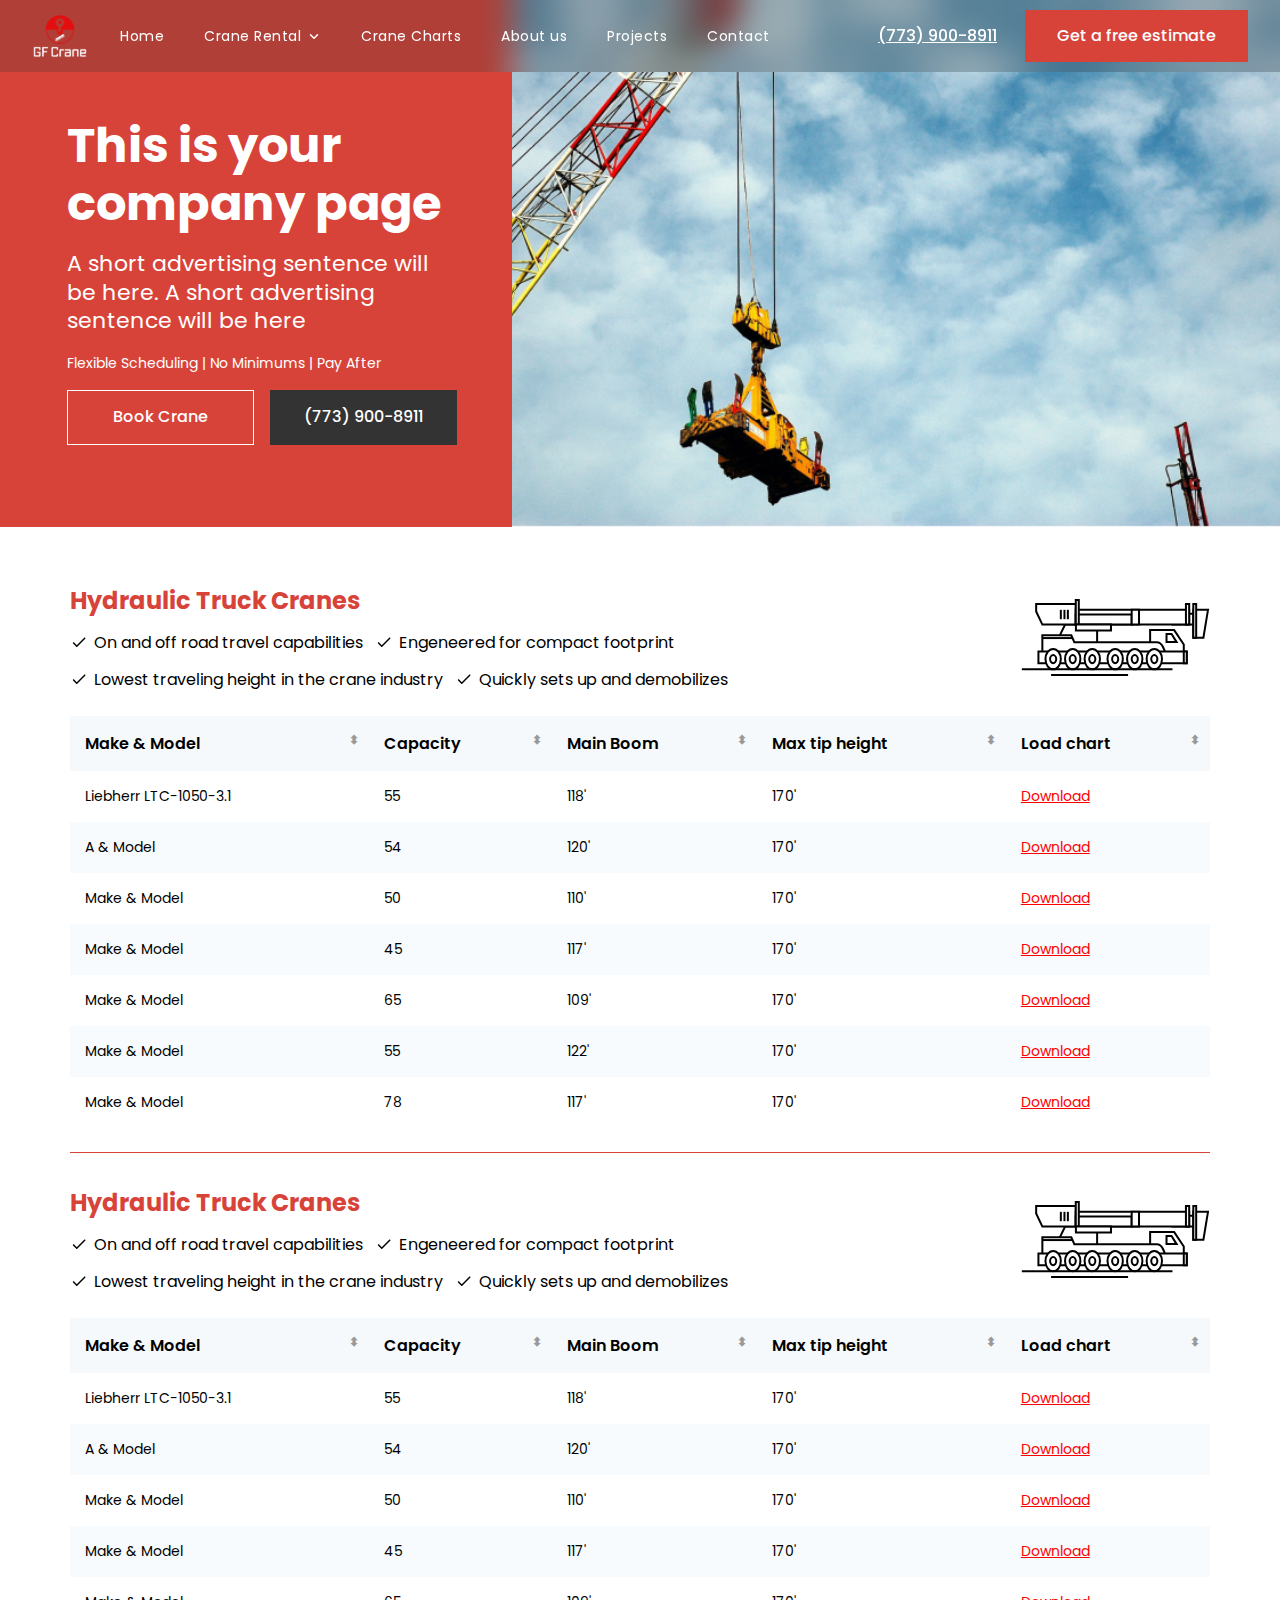
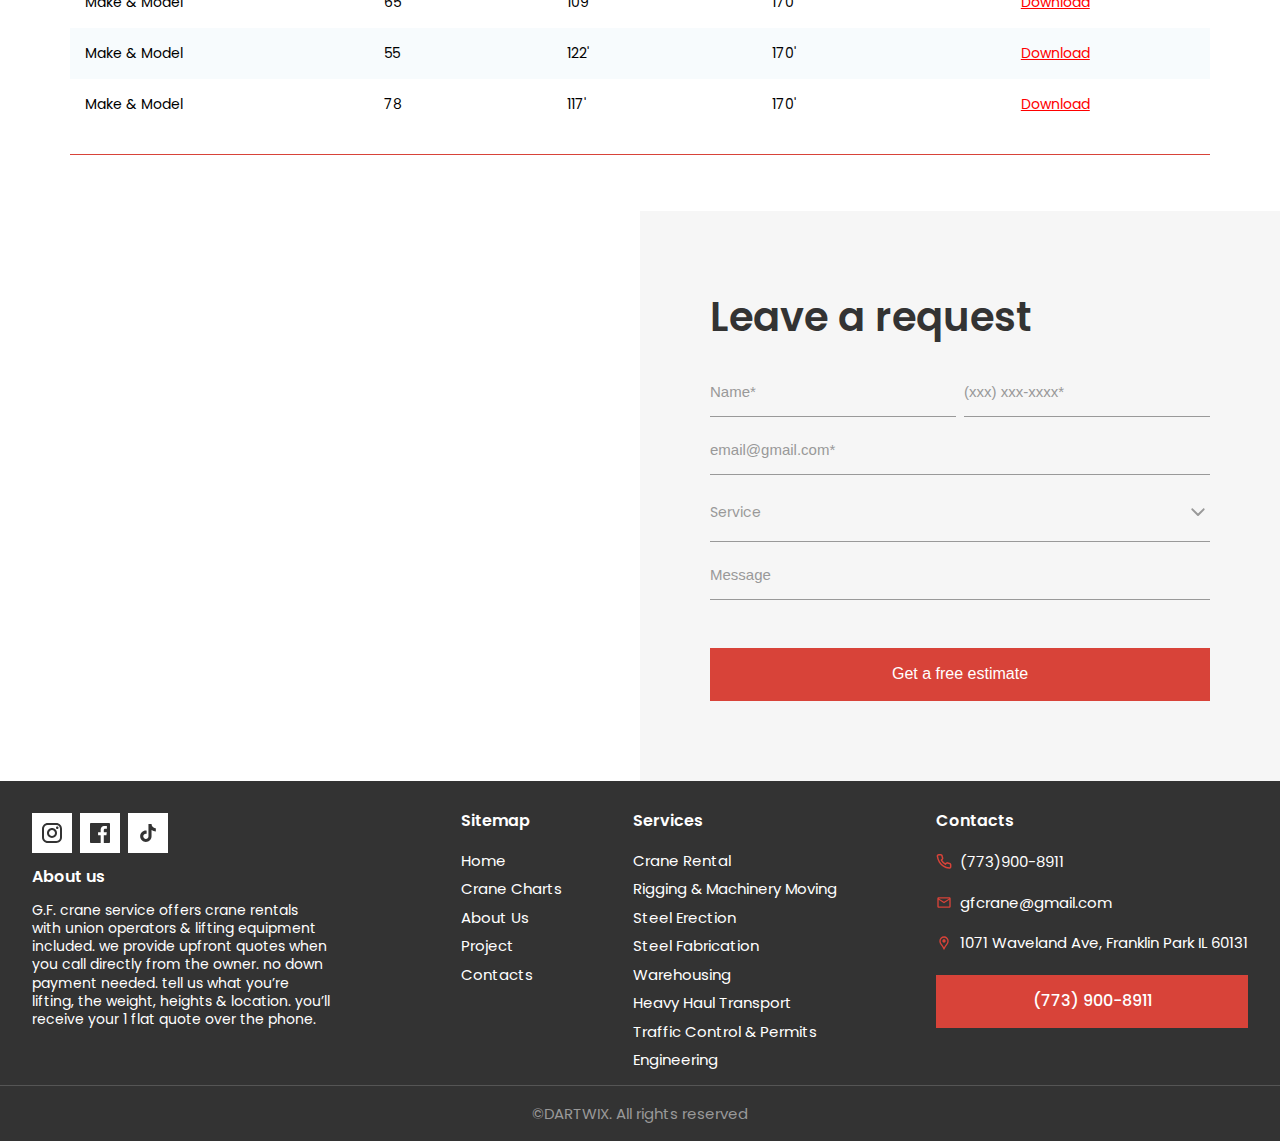
==== craneCharts.html @ 011e0c93 "quick commit" ====
<!DOCTYPE html>
<html lang="en">
  <head>
    <meta charset="UTF-8" />
    <meta name="viewport" content="width=device-width, initial-scale=1.0" />
    <title>Crane</title>
    <link rel="stylesheet" href="./css/main.css" />
  </head>
  <body>
    <header class="header">
      <div class="header-container">
        <div class="left">
          <a href="index.html" class="header-logo"><img src="./img/header-logo.svg" alt="" /></a>
          <nav class="header-nav">
            <ul class="nav-list">
              <li class="nav-item">
                <a href="index.html" class="nav-link">Home</a>
              </li>
              <li class="nav-item">
                <p class="nav-link">
                  Crane Rental
                  <svg xmlns="http://www.w3.org/2000/svg" width="14" height="15" viewBox="0 0 14 15" fill="none">
                    <path d="M3.5 5.75L7 9.25L10.5 5.75" stroke="#1F2937" stroke-width="1.5" stroke-linecap="round" stroke-linejoin="round" />
                  </svg>
                </p>
                <div class="sub-menu">
                  <a href="" class="sub-link">Crane Rental</a>
                  <a href="" class="sub-link">Rigging & Machinery Moving</a>
                  <a href="" class="sub-link">Steel Erection</a>
                  <a href="" class="sub-link">Steel Fabrication</a>
                  <a href="" class="sub-link">Warehousing</a>
                  <a href="" class="sub-link">Heavy Haul Transport</a>
                  <a href="" class="sub-link">Traffic Control & Permits</a>
                  <a href="" class="sub-link">Engineering</a>
                </div>
              </li>
              <li class="nav-item current">
                <a href="craneCharts.html" class="nav-link">Crane Charts</a>
              </li>
              <li class="nav-item">
                <a href="aboutUs.html" class="nav-link">About us</a>
              </li>
              <li class="nav-item">
                <a href="projects.html" class="nav-link">Projects</a>
              </li>
              <li class="nav-item">
                <a href="" class="nav-link">Contact</a>
              </li>
            </ul>
            <div class="mobile-bottom">
              <a href="tel:7739008911" class="btn grey">(773) 900-8911</a>
              <a href="#" class="btn">Get a free estimate </a>
            </div>
          </nav>
        </div>

        <div class="right">
          <a href="tel:7739008911" class="header-tel">(773) 900-8911</a>
          <a href="#" class="btn">Get a free estimate</a>
          <div class="burger-menu">
            <span></span>
          </div>
        </div>
      </div>
    </header>
    <section class="pageHero">
      <div class="left">
        <h1 class="hero-title">This is your <span>company page</span></h1>
        <p class="text_22">A short advertising sentence will be here. A short advertising sentence will be here</p>
        <p class="hero-advantages text_14">Flexible Scheduling | No Minimums | Pay After</p>
        <div class="buttons">
          <a href="" class="btn">Book Crane</a>
          <a href="tel:7739008911" class="btn grey">(773) 900-8911</a>
        </div>
      </div>
      <div class="right" style="background-image: url(./img/pageHero.jpg)"></div>
    </section>
    <section class="charts">
      <div class="container">
        <div class="charts-item">
          <div class="head">
            <div class="left">
              <p class="name">Hydraulic Truck Cranes</p>
              <div class="assets">
                <div class="asset-item"><img src="./img/done.svg" alt="" />On and off road travel capabilities</div>
                <div class="asset-item"><img src="./img/done.svg" alt="" />Engeneered for compact footprint</div>
                <div class="asset-item"><img src="./img/done.svg" alt="" />Lowest traveling height in the crane industry</div>
                <div class="asset-item"><img src="./img/done.svg" alt="" />Quickly sets up and demobilizes</div>
              </div>
            </div>
            <div class="icon">
              <img src="./img/crane.svg" alt="" />
            </div>
          </div>
          <div class="table-container">
            <table class="sortable-table">
              <thead>
                <tr>
                  <th class="sortable" onclick="sortTable(0)">Make & Model</th>
                  <th class="sortable" onclick="sortTable(1)">Capacity</th>
                  <th class="sortable" onclick="sortTable(2)">Main Boom</th>
                  <th class="sortable" onclick="sortTable(3)">Max tip height</th>
                  <th>Load chart</th>
                </tr>
              </thead>
              <tbody>
                <tr>
                  <td>Liebherr LTC-1050-3.1</td>
                  <td>55</td>
                  <td>118'</td>
                  <td>170'</td>
                  <td><span class="download-link">Download</span></td>
                </tr>
                <tr>
                  <td>A & Model</td>
                  <td>54</td>
                  <td>120'</td>
                  <td>170'</td>
                  <td><span class="download-link">Download</span></td>
                </tr>
                <tr>
                  <td>Make & Model</td>
                  <td>50</td>
                  <td>110'</td>
                  <td>170'</td>
                  <td><span class="download-link">Download</span></td>
                </tr>
                <tr>
                  <td>Make & Model</td>
                  <td>45</td>
                  <td>117'</td>
                  <td>170'</td>
                  <td><span class="download-link">Download</span></td>
                </tr>
                <tr>
                  <td>Make & Model</td>
                  <td>65</td>
                  <td>109'</td>
                  <td>170'</td>
                  <td><span class="download-link">Download</span></td>
                </tr>
                <tr>
                  <td>Make & Model</td>
                  <td>55</td>
                  <td>122'</td>
                  <td>170'</td>
                  <td><span class="download-link">Download</span></td>
                </tr>
                <tr>
                  <td>Make & Model</td>
                  <td>78</td>
                  <td>117'</td>
                  <td>170'</td>
                  <td><span class="download-link">Download</span></td>
                </tr>
              </tbody>
            </table>
          </div>
        </div>
        <div class="charts-item">
          <div class="head">
            <div class="left">
              <p class="name">Hydraulic Truck Cranes</p>
              <div class="assets">
                <div class="asset-item"><img src="./img/done.svg" alt="" />On and off road travel capabilities</div>
                <div class="asset-item"><img src="./img/done.svg" alt="" />Engeneered for compact footprint</div>
                <div class="asset-item"><img src="./img/done.svg" alt="" />Lowest traveling height in the crane industry</div>
                <div class="asset-item"><img src="./img/done.svg" alt="" />Quickly sets up and demobilizes</div>
              </div>
            </div>
            <div class="icon">
              <img src="./img/crane.svg" alt="" />
            </div>
          </div>
          <div class="table-container">
            <table class="sortable-table">
              <thead>
                <tr>
                  <th class="sortable" onclick="sortTable(0)">Make & Model</th>
                  <th class="sortable" onclick="sortTable(1)">Capacity</th>
                  <th class="sortable" onclick="sortTable(2)">Main Boom</th>
                  <th class="sortable" onclick="sortTable(3)">Max tip height</th>
                  <th>Load chart</th>
                </tr>
              </thead>
              <tbody>
                <tr>
                  <td>Liebherr LTC-1050-3.1</td>
                  <td>55</td>
                  <td>118'</td>
                  <td>170'</td>
                  <td><span class="download-link">Download</span></td>
                </tr>
                <tr>
                  <td>A & Model</td>
                  <td>54</td>
                  <td>120'</td>
                  <td>170'</td>
                  <td><span class="download-link">Download</span></td>
                </tr>
                <tr>
                  <td>Make & Model</td>
                  <td>50</td>
                  <td>110'</td>
                  <td>170'</td>
                  <td><span class="download-link">Download</span></td>
                </tr>
                <tr>
                  <td>Make & Model</td>
                  <td>45</td>
                  <td>117'</td>
                  <td>170'</td>
                  <td><span class="download-link">Download</span></td>
                </tr>
                <tr>
                  <td>Make & Model</td>
                  <td>65</td>
                  <td>109'</td>
                  <td>170'</td>
                  <td><span class="download-link">Download</span></td>
                </tr>
                <tr>
                  <td>Make & Model</td>
                  <td>55</td>
                  <td>122'</td>
                  <td>170'</td>
                  <td><span class="download-link">Download</span></td>
                </tr>
                <tr>
                  <td>Make & Model</td>
                  <td>78</td>
                  <td>117'</td>
                  <td>170'</td>
                  <td><span class="download-link">Download</span></td>
                </tr>
              </tbody>
            </table>
          </div>
        </div>
      </div>
    </section>
    <section class="contactUs">
      <div class="left">
        <iframe
          src="https://www.google.com/maps/embed?pb=!1m14!1m8!1m3!1d23680.92385342897!2d-88.3396725!3d42.1049975!3m2!1i1024!2i768!4f13.1!3m3!1m2!1s0x880e2c3cd0f4cbed%3A0xafe0a6ad09c0c000!2sChicago%2C%20IL%2C%20USA!5e0!3m2!1sen!2sua!4v1729509609324!5m2!1sen!2sua"
          width="100%"
          height="100%"
          style="border: 0"
          allowfullscreen=""
          loading="lazy"
          referrerpolicy="no-referrer-when-downgrade"
        ></iframe>
      </div>
      <div class="right">
        <h2 class="section-title">Leave a request</h2>
        <form action="" class="contactForm" id="main-form">
          <div class="row">
            <div class="input-wrapper">
              <input type="text" placeholder="Name*" name="name" id="name" required />
            </div>
            <div class="input-wrapper">
              <input type="tel" name="phone" id="tel" class="phoneInput" required placeholder="(xxx) xxx-xxxx*" />
            </div>
          </div>
          <div class="input-wrapper">
            <input id="email" class="input" autocomplete="off" type="text" placeholder="email@gmail.com*" />
          </div>
          <div class="input-wrapper">
            <div class="custom-select">
              <input type="hidden" id="customSelect" name="customSelect" />
              <div class="select-wrapper">
                <div class="select-selected">Service</div>
                <svg xmlns="http://www.w3.org/2000/svg" width="24" height="24" viewBox="0 0 24 24" fill="none">
                  <path
                    fill-rule="evenodd"
                    clip-rule="evenodd"
                    d="M12.7071 15.7071C12.5196 15.8946 12.2653 15.9999 12.0001 15.9999C11.7349 15.9999 11.4806 15.8946 11.2931 15.7071L5.6361 10.0501C5.54059 9.95785 5.46441 9.84751 5.412 9.7255C5.35959 9.6035 5.332 9.47228 5.33085 9.3395C5.32969 9.20672 5.355 9.07504 5.40528 8.95215C5.45556 8.82925 5.52981 8.7176 5.6237 8.6237C5.7176 8.52981 5.82925 8.45556 5.95214 8.40528C6.07504 8.355 6.20672 8.32969 6.3395 8.33085C6.47228 8.332 6.6035 8.35959 6.7255 8.412C6.84751 8.46441 6.95785 8.54059 7.0501 8.6361L12.0001 13.5861L16.9501 8.6361C17.1387 8.45394 17.3913 8.35315 17.6535 8.35542C17.9157 8.3577 18.1665 8.46287 18.3519 8.64828C18.5373 8.83369 18.6425 9.0845 18.6448 9.3467C18.6471 9.60889 18.5463 9.8615 18.3641 10.0501L12.7071 15.7071Z"
                    fill="#999999"
                  />
                </svg>
              </div>

              <div class="select-items select-hide">
                <div class="select-item" data-value="1">Option 1</div>
                <div class="select-item" data-value="2">Option 2</div>
                <div class="select-item" data-value="3">Option 3</div>
              </div>
            </div>
          </div>
          <div class="input-wrapper">
            <input type="text" placeholder="Message" />
          </div>
          <button class="btn" type="submit">Get a free estimate</button>
        </form>
      </div>
    </section>
    <footer class="footer">
      <div class="wrapper">
        <div class="container">
          <div class="col">
            <div class="soc-list">
              <a href=""><img src="./img/instagram.svg" alt="" /></a>
              <a href=""><img src="./img/facebook.svg" alt="" /></a>
              <a href=""><img src="./img/tiktok.svg" alt="" /></a>
            </div>
            <div class="about">
              <div class="title">About us</div>
              <p class="text_14">
                G.F. crane service offers crane rentals with union operators & lifting equipment included. we provide upfront quotes when you call
                directly from the owner. no down payment needed. tell us what you’re lifting, the weight, heights & location. you’ll receive your 1
                flat quote over the phone.
              </p>
            </div>
          </div>
          <div class="col">
            <div class="row">
              <p class="title">Sitemap</p>
              <div class="list">
                <a href="index.html" class="link">Home</a>
                <a href="craneCharts.html" class="link">Crane Charts</a>
                <a href="aboutCrane.html" class="link">About Us</a>
                <a href="projects.html" class="link">Project</a>
                <a href="contact.html" class="link">Contacts</a>
              </div>
            </div>
            <div class="row">
              <p class="title">Services</p>
              <div class="list">
                <a href="" class="link">Crane Rental</a>
                <a href="" class="link">Rigging & Machinery Moving</a>
                <a href="" class="link">Steel Erection</a>
                <a href="" class="link">Steel Fabrication</a>
                <a href="" class="link">Warehousing</a>
                <a href="" class="link">Heavy Haul Transport</a>
                <a href="" class="link">Traffic Control & Permits</a>
                <a href="" class="link">Engineering</a>
              </div>
            </div>
          </div>
          <div class="col">
            <p class="title">Contacts</p>
            <div class="contact-list">
              <a href="tel:7739008911" class="contact-link"><img src="./img/footer_phone.svg" alt="" /> (773)900-8911</a>
              <a href="mailto:gfcrane@gmail.com" class="contact-link"><img src="./img/footer_mail.svg" alt="" /> gfcrane@gmail.com</a>
              <a href="#" class="contact-link"><img src="./img/footer_location.svg" alt="" /> 1071 Waveland Ave, Franklin Park IL 60131</a>
            </div>
            <a href="tel:7739008911" class="btn">(773) 900-8911</a>
          </div>
        </div>
      </div>
      <p class="copyRight">©DARTWIX. All rights reserved</p>
    </footer>
    <script src="./js/jquery.min.js"></script>
    <script src="./js/slick.min.js"></script>
    <script src="./js/just-validate.production.min.js"></script>
    <script src="./js/main.js"></script>
  </body>
</html>
---- css/main.css ----
@charset "UTF-8";@import url("https://fonts.googleapis.com/css2?family=Poppins:ital,wght@0,100;0,200;0,300;0,400;0,500;0,600;0,700;0,800;0,900;1,100;1,200;1,300;1,400;1,500;1,600;1,700;1,800;1,900&display=swap");*,:after,:before{-webkit-box-sizing:border-box;box-sizing:border-box}html{scroll-behavior:smooth}html.lock{overflow:hidden}body{margin:0;font-family:"Poppins",sans-serif;overflow-x:hidden}body.lock{overflow:hidden}ol,ul{list-style:none;margin:0;padding:0}p{padding:0;margin:0;cursor:default}a{text-decoration:none;cursor:pointer}h1,h2,h3{margin:0;font-family:inherit}img{display:block}.container{max-width:1452px;width:100%;padding:0px 70px;margin:0 auto}@media screen and (max-width:1024px){.container{padding:0px 32px}}@media screen and (max-width:768px){.container{padding:0px 16px}}.btn{display:-webkit-box;display:-ms-flexbox;display:flex;-webkit-box-align:center;-ms-flex-align:center;align-items:center;-webkit-box-pack:center;-ms-flex-pack:center;justify-content:center;gap:8px;padding:16px 12px;background-color:var(--accent-color);color:#fff;font-size:16px;font-style:normal;font-weight:500;line-height:130%;-webkit-transition:all 0.1s linear;transition:all 0.1s linear;cursor:pointer}.btn:hover{background-color:#a42d24}.btn:active{background-color:rgba(164,45,36,0.3529411765)}.btn.grey{background-color:var(--background)}.btn.grey:hover{opacity:0.8}.btn.transparent{background-color:transparent;color:var(--accent-color);border:1px solid var(--accent-color)}.btn.transparent:hover{background-color:var(--accent-color);color:#fff}.btn.transparent:hover path{fill:#fff}.btn.transparent:active{background-color:transparent;color:var(--accent-color)}.slider-navigation{display:-webkit-box;display:-ms-flexbox;display:flex;gap:32px;-webkit-box-pack:center;-ms-flex-pack:center;justify-content:center;-webkit-box-align:center;-ms-flex-align:center;align-items:center;margin-top:24px}@media screen and (max-width:768px){.slider-navigation{-webkit-box-pack:justify;-ms-flex-pack:justify;justify-content:space-between}}.slider-navigation .next,.slider-navigation .prev{width:48px;height:40px;background-color:var(--accent-color);display:-webkit-box;display:-ms-flexbox;display:flex;-webkit-box-align:center;-ms-flex-align:center;align-items:center;-webkit-box-pack:center;-ms-flex-pack:center;justify-content:center;cursor:pointer}.custom-select{position:relative;width:100%}.custom-select .select-wrapper{display:-webkit-box;display:-ms-flexbox;display:flex;-webkit-box-align:center;-ms-flex-align:center;align-items:center;-webkit-box-pack:justify;-ms-flex-pack:justify;justify-content:space-between;border-bottom:1px solid #999;padding:17px 0;width:100%}.custom-select .select-wrapper svg{cursor:pointer}.custom-select .select-wrapper.active svg{-webkit-transform:rotate(180deg);transform:rotate(180deg)}.custom-select .select-selected{background-color:transparent;cursor:pointer;font-size:14px;color:#999;line-height:100%}.custom-select .select-items{position:absolute;width:100%;border:1px solid #ece9e9;background:#f6f6f6;z-index:1}.custom-select .select-item{padding:12px 16px;cursor:pointer;font-size:14px;-webkit-transition:all 0.1s linear;transition:all 0.1s linear}.custom-select .select-item:not(:last-child){border-bottom:1px solid #eae7e7}.custom-select .select-item:hover{background-color:#ffffff;color:var(--accent-color)}.custom-select .select-hide{display:none}.custom-select .select-selected.active+.select-items{display:block}:root{--accent-color:#d84339;--background:#333}.slider{position:relative}.slick-list{overflow:hidden}.slick-track{display:-webkit-box;display:-ms-flexbox;display:flex}.slick-dots{display:-webkit-box;display:-ms-flexbox;display:flex;gap:8px;-webkit-box-pack:center;-ms-flex-pack:center;justify-content:center}.slick-dots li.slick-active button{background-color:var(--accent-color)}.hero-title{color:#fff;font-size:48px;font-style:normal;font-weight:700;line-height:120%}@media screen and (max-width:1024px){.hero-title{font-size:24px}}.text_14{color:#fff;font-size:14px;font-style:normal;font-weight:400;line-height:130%}.text_16{color:#000;font-family:Poppins;font-size:16px;font-style:normal;font-weight:400;line-height:normal}@media screen and (max-width:1024px){.text_16{font-size:15px}}.text_20{color:#000;font-family:Poppins;font-size:20px;font-style:normal;font-weight:400;line-height:120%}@media screen and (max-width:1024px){.text_20{font-size:16px}}.text_22{color:#fff;font-family:Poppins;font-size:22px;font-style:normal;font-weight:400;line-height:130%}@media screen and (max-width:1024px){.text_22{font-size:16px}}.text_24{color:#fff;text-align:center;font-size:24px}@media screen and (max-width:1024px){.text_24{font-size:20px}}@media screen and (max-width:768px){.text_24{font-size:15px}}.section-title{color:#333;font-size:40px;font-style:normal;font-weight:600;line-height:130%}@media screen and (max-width:1024px){.section-title{font-size:32px}}@media screen and (max-width:768px){.section-title{font-size:24px}}.title_24{color:var(--www-gfcrane-com-nero,#fff);font-family:Poppins;font-size:24px;font-style:normal;font-weight:500;line-height:normal}@media screen and (max-width:1024px){.title_24{font-size:20px}}.title_32{font-size:32px;font-style:normal;font-weight:600;line-height:130%}@media screen and (max-width:1024px){.title_32{font-size:20px}}.header{position:fixed;top:0;width:100%;background:rgba(51,51,51,0.25);-webkit-backdrop-filter:blur(16px);backdrop-filter:blur(16px);z-index:1000;-webkit-transition:all 0.5s ease;transition:all 0.5s ease}.header.scroll{background-color:var(--background);-webkit-backdrop-filter:none;backdrop-filter:none}.header .header-container{display:-webkit-box;display:-ms-flexbox;display:flex;-webkit-box-align:center;-ms-flex-align:center;align-items:center;-webkit-box-pack:justify;-ms-flex-pack:justify;justify-content:space-between;padding:0 32px;height:72px}@media screen and (max-width:1024px){.header .header-container{padding:0 24px}}@media screen and (max-width:768px){.header .header-container{padding:0 16px;height:60px}}.header .left{display:-webkit-box;display:-ms-flexbox;display:flex;-webkit-box-align:center;-ms-flex-align:center;align-items:center;gap:32px;height:100%}@media screen and (max-width:768px){.header .header-logo{width:68px}.header .header-logo img{width:100%}}.header .header-nav{height:100%}@media screen and (max-width:1024px){.header .header-nav{position:fixed;top:72px;left:0;width:100%;background-color:#fff;height:calc(100vh - 60px);padding:40px 24px;-webkit-transition:all 0.2s linear;transition:all 0.2s linear;display:none;z-index:100}}@media screen and (max-width:1024px) and (max-width:768px){.header .header-nav{height:calc(100vh - 60px);top:60px}}@media screen and (max-width:1024px){.header .header-nav.active{display:block}}.header .header-nav .mobile-bottom{display:none}@media screen and (max-width:1024px){.header .header-nav .mobile-bottom{display:-webkit-box;display:-ms-flexbox;display:flex;-webkit-box-orient:vertical;-webkit-box-direction:normal;-ms-flex-direction:column;flex-direction:column;margin-top:50px;gap:16px}}.header .nav-list{display:-webkit-box;display:-ms-flexbox;display:flex;-webkit-box-align:center;-ms-flex-align:center;align-items:center;gap:40px;height:100%}@media screen and (max-width:1024px){.header .nav-list{-webkit-box-orient:vertical;-webkit-box-direction:normal;-ms-flex-direction:column;flex-direction:column;height:auto;-webkit-box-align:start;-ms-flex-align:start;align-items:flex-start;gap:0}}.header .nav-item{height:100%;position:relative}.header .nav-item path{stroke:#fff}@media screen and (max-width:1024px){.header .nav-item path{stroke:#333}}.header .nav-item:hover .nav-link{color:#b9b9b9}@media screen and (min-width:1023px){.header .nav-item:hover .sub-menu{display:block}.header .nav-item:hover svg{-webkit-transform:rotate(-180deg);transform:rotate(-180deg)}.header .nav-item:hover svg path{stroke:#b9b9b9}}@media screen and (max-width:1024px){.header .nav-item{padding:24px 0;width:100%;color:#111827;font-size:20px;font-style:normal;font-weight:500;line-height:130%}.header .nav-item:first-child{padding-top:0}.header .nav-item:last-child{padding-bottom:0}.header .nav-item:not(:last-child){border-bottom:1px solid #e5e7eb}}.header .nav-item svg.rotate{-webkit-transform:rotate(180deg);transform:rotate(180deg)}.header .nav-link{display:-webkit-box;display:-ms-flexbox;display:flex;-webkit-box-align:center;-ms-flex-align:center;align-items:center;gap:6px;height:100%;color:#ffffff;font-size:14px;line-height:130%;font-weight:400;letter-spacing:0.5px;cursor:pointer;-webkit-transition:all 0.1s linear;transition:all 0.1s linear}@media screen and (max-width:1024px){.header .nav-link{font-size:20px;color:#333}}.header .sub-menu{position:absolute;top:100%;left:0;background-color:var(--background);display:none}@media screen and (max-width:1024px){.header .sub-menu{position:static;background-color:#fff;padding:0;margin-top:8px}}.header .sub-link{white-space:nowrap;color:#fff;display:block;font-size:16px;padding:12px 16px;-webkit-transition:all 0.1s linear;transition:all 0.1s linear}.header .sub-link:hover{background-color:#fff;color:var(--accent-color)}@media screen and (max-width:1024px){.header .sub-link{color:#111827;font-size:16px;line-height:130%;font-weight:400;padding:8px 0}}.header .right{display:-webkit-box;display:-ms-flexbox;display:flex;-webkit-box-align:center;-ms-flex-align:center;align-items:center;gap:28px}.header .right .btn{position:relative;z-index:101;padding:16px 32px}@media screen and (max-width:768px){.header .right .btn{padding:12px 16px}}.header .right .header-tel{color:#fff;text-decoration:underline;font-size:16px;font-style:normal;font-weight:500;line-height:130%;text-decoration-line:underline}@media screen and (max-width:768px){.header .right .header-tel{display:none}}.header .burger-menu{padding:16px 0;cursor:pointer;display:none}@media screen and (max-width:1024px){.header .burger-menu{display:block}}@media screen and (max-width:400px){.header .burger-menu{padding:0 8px}}.header .burger-menu span{width:20px;height:2px;background-color:#fff;border-radius:1px;position:relative;display:block;-webkit-transition:all 0.1s linear;transition:all 0.1s linear}.header .burger-menu span:after,.header .burger-menu span:before{content:"";width:20px;height:2px;border-radius:1px;position:absolute;background-color:#fff}.header .burger-menu span:before{left:0;top:-6px;-webkit-transition:all 0.1s linear;transition:all 0.1s linear}.header .burger-menu span:after{left:0;bottom:-6px;-webkit-transition:all 0.1s linear;transition:all 0.1s linear}.header .burger-menu.active span{-webkit-transform:rotate(45deg);transform:rotate(45deg)}.header .burger-menu.active span:before{opacity:0}.header .burger-menu.active span:after{bottom:0;-webkit-transform:rotate(-90deg);transform:rotate(-90deg)}.hero{position:relative;height:600px}@media screen and (max-width:1024px){.hero{height:290px}}.hero .back-video{height:100%;width:100%}.hero .back-video video{width:100%;height:100%;-o-object-fit:cover;object-fit:cover;-o-object-position:center;object-position:center}.hero .container{position:absolute;top:0;height:100%;left:50%;-webkit-transform:translateX(-50%);transform:translateX(-50%);padding-top:185px}@media screen and (max-width:1024px){.hero .container{padding-top:40px}}@media screen and (max-width:768px){.hero .container{padding-top:0;display:-webkit-box;display:-ms-flexbox;display:flex;-webkit-box-align:end;-ms-flex-align:end;align-items:flex-end;padding-bottom:16px}}.hero .card{max-width:516px}@media screen and (max-width:1024px){.hero .card{max-width:310px}}@media screen and (max-width:768px){.hero .card{max-width:100%;width:100%}}.hero .hero-title{margin-bottom:18px}@media screen and (max-width:1024px){.hero .hero-title{margin-bottom:12px}}.hero .hero-subtitle{color:#fff;font-size:24px;font-style:normal;font-weight:500;line-height:130%;margin-bottom:40px}@media screen and (max-width:1024px){.hero .hero-subtitle{margin-bottom:12px;font-size:16px}}.hero .benefits{color:#fff;font-size:16px;font-style:normal;font-weight:300;line-height:120%;margin-bottom:24px}@media screen and (max-width:1024px){.hero .benefits{margin-bottom:16px;font-size:14px}}.hero .buttons{display:-webkit-box;display:-ms-flexbox;display:flex;gap:16px}.hero .buttons .btn{width:50%}@media screen and (max-width:1024px){.hero .buttons .btn{font-size:15px;padding:12px}}@media screen and (max-width:768px){.hero .buttons .btn{width:100%}.hero .buttons .btn:not(.grey){display:none}}.advantages{padding:56px 0}@media screen and (max-width:1024px){.advantages{padding:24px 0}}@media screen and (max-width:1024px){.advantages{padding:48px 0}}.advantages .advantages-list{display:-webkit-box;display:-ms-flexbox;display:flex;-webkit-box-pack:justify;-ms-flex-pack:justify;justify-content:space-between}@media screen and (max-width:1024px){.advantages .advantages-list{-ms-flex-wrap:wrap;flex-wrap:wrap;gap:24px 0}}.advantages .advantages-item{width:25%;display:-webkit-box;display:-ms-flexbox;display:flex;-webkit-box-align:center;-ms-flex-align:center;align-items:center;gap:8px}@media screen and (max-width:1024px){.advantages .advantages-item{width:50%;border:none!important}}@media screen and (max-width:768px){.advantages .advantages-item{width:100%}.advantages .advantages-item:not(:last-child){border-bottom:1px solid #d9d9d9!important;padding:0 0 24px 0!important}}.advantages .advantages-item:not(:first-child),.advantages .advantages-item:not(:last-child){padding:0 32px}.advantages .advantages-item:first-child{padding-right:32px}.advantages .advantages-item:last-child{padding-left:32px}@media screen and (max-width:768px){.advantages .advantages-item:last-child{padding:0}}.advantages .advantages-item:not(:last-child){border-right:1px solid #d9d9d9}.services{background:#f9f9f9;padding:72px 0}@media screen and (max-width:1024px){.services{padding:56px 0}}@media screen and (max-width:768px){.services{padding:48px 0}}.services .section-title{margin-bottom:48px}@media screen and (max-width:1024px){.services .section-title{margin-bottom:24px}}.services .services-list{display:-webkit-box;display:-ms-flexbox;display:flex;-ms-flex-wrap:wrap;flex-wrap:wrap;gap:24px}.services .services-item{width:calc(60% - 12px);height:342px;position:relative}@media screen and (max-width:1024px){.services .services-item{width:calc(50% - 12px)!important;height:256px}}.services .services-item img{width:100%;height:100%;-o-object-fit:cover;object-fit:cover}.services .services-item:hover .card{background-color:rgba(216,67,57,0.6980392157)}.services .card{position:absolute;left:0;top:0;width:100%;height:100%;z-index:1;background-color:rgba(54,54,54,0.768627451);display:-webkit-box;display:-ms-flexbox;display:flex;-webkit-box-orient:vertical;-webkit-box-direction:normal;-ms-flex-direction:column;flex-direction:column;-webkit-box-pack:end;-ms-flex-pack:end;justify-content:flex-end;gap:8px;padding:24px;-webkit-transition:background 0.2s ease;transition:background 0.2s ease}@media screen and (max-width:1024px){.services .card{padding:16px}}.services .title_32{color:#fff;cursor:pointer}.services .text_16{color:#fff;cursor:pointer}@media screen and (max-width:1024px){.services .text_16{font-size:15px}}.services .quarter{width:calc(40% - 12px)}.services .slider-navigation{display:none}@media screen and (max-width:768px){.services .slider-navigation{display:-webkit-box;display:-ms-flexbox;display:flex}}.cranes-types{background-color:var(--background);padding:72px 0}@media screen and (max-width:1024px){.cranes-types{padding:56px 0}}@media screen and (max-width:768px){.cranes-types{padding:48px 0}}.cranes-types .slider-wrapper{position:relative;overflow:hidden;z-index:10;padding:0 70px}@media screen and (max-width:768px){.cranes-types .slider-wrapper{padding:0}}.cranes-types .head{display:-webkit-box;display:-ms-flexbox;display:flex;-webkit-box-align:end;-ms-flex-align:end;align-items:flex-end;-webkit-box-pack:justify;-ms-flex-pack:justify;justify-content:space-between;margin-bottom:40px}.cranes-types .section-title{color:#fff}.cranes-types .vievAll{display:-webkit-box;display:-ms-flexbox;display:flex;-webkit-box-align:center;-ms-flex-align:center;align-items:center;gap:8px;color:#fff;font-size:20px;font-weight:500}.cranes-types .vievAll:hover{text-decoration:underline}@media screen and (max-width:768px){.cranes-types .vievAll{font-size:16px}}.cranes-types .cranes-slider{margin:0 -16px}.cranes-types .slide{display:-webkit-box;display:-ms-flexbox;display:flex;-webkit-box-orient:vertical;-webkit-box-direction:normal;-ms-flex-direction:column;flex-direction:column;-webkit-box-pack:end;-ms-flex-pack:end;justify-content:flex-end;margin:0 16px;gap:16px}.cranes-types .slide:hover .crane__name{color:var(--accent-color)}.cranes-types .slide:hover img{-webkit-animation:move-crane 0.35s infinite linear;animation:move-crane 0.35s infinite linear}.cranes-types .slide:hover .dust{opacity:1;-webkit-animation:dust-move 0.8s ease-in-out infinite;animation:dust-move 0.8s ease-in-out infinite}.cranes-types .slide:hover .dust2{opacity:1;-webkit-animation:dust-move 1s ease-in-out infinite;animation:dust-move 1s ease-in-out infinite;-webkit-animation-delay:1s;animation-delay:1s}.cranes-types .icon{position:relative}.cranes-types .dust{position:absolute;z-index:-1;bottom:0px;left:32px;-webkit-backdrop-filter:blur(15px);backdrop-filter:blur(15px);width:40px;height:40px;background:radial-gradient(circle,rgba(190,190,190,0.5) -7%,rgba(216,215,215,0) 65%);opacity:0;-webkit-transition:opacity 0.5s ease-in-out;transition:opacity 0.5s ease-in-out;pointer-events:none}.cranes-types .dust:after,.cranes-types .dust:before{content:"";position:absolute;background:radial-gradient(circle,rgba(128,128,128,0.5) 0%,rgba(169,169,169,0) 70%);opacity:1;-webkit-transition:opacity 0.5s ease-in-out;transition:opacity 0.5s ease-in-out}.cranes-types .dust:before{width:20px;height:20px;bottom:5px;left:-10px}.cranes-types .dust:after{width:15px;height:15px;bottom:30px;left:10px}@media screen and (max-width:1024px){.cranes-types .dust{display:none}}.cranes-types .dust2{position:absolute;z-index:-1;bottom:0px;left:55px;-webkit-backdrop-filter:blur(15px);backdrop-filter:blur(15px);width:40px;height:40px;background:radial-gradient(circle,rgba(190,190,190,0.5) -7%,rgba(216,215,215,0) 65%);opacity:0;-webkit-transition:opacity 1s ease-in-out;transition:opacity 1s ease-in-out;pointer-events:none}.cranes-types .dust2:after,.cranes-types .dust2:before{content:"";position:absolute;background:radial-gradient(circle,rgba(128,128,128,0.5) 0%,rgba(169,169,169,0) 70%);opacity:1;-webkit-transition:opacity 0.2s ease-in-out;transition:opacity 0.2s ease-in-out}.cranes-types .dust2:before{width:20px;height:20px;bottom:10px;left:-10px}.cranes-types .dust2:after{width:15px;height:15px;bottom:25px;left:3px}@media screen and (max-width:1024px){.cranes-types .dust2{display:none}}@-webkit-keyframes dust-move{0%{-webkit-transform:translate(0) scale(1);transform:translate(0) scale(1);opacity:1}to{-webkit-transform:translate(-30px,-10px) scale(2);transform:translate(-30px,-10px) scale(2);opacity:0}}@keyframes dust-move{0%{-webkit-transform:translate(0) scale(1);transform:translate(0) scale(1);opacity:1}to{-webkit-transform:translate(-30px,-10px) scale(2);transform:translate(-30px,-10px) scale(2);opacity:0}}@-webkit-keyframes move-crane{0%{-webkit-transform:translate(0);transform:translate(0)}50%{-webkit-transform:translateY(2px) translateX(1px) rotate(0.2deg);transform:translateY(2px) translateX(1px) rotate(0.2deg)}to{-webkit-transform:translate(0) rotate(0);transform:translate(0) rotate(0)}}@keyframes move-crane{0%{-webkit-transform:translate(0);transform:translate(0)}50%{-webkit-transform:translateY(2px) translateX(1px) rotate(0.2deg);transform:translateY(2px) translateX(1px) rotate(0.2deg)}to{-webkit-transform:translate(0) rotate(0);transform:translate(0) rotate(0)}}.cranes-types .crane__icon{max-height:126px;max-width:245px;width:100%;margin:0 auto;cursor:pointer;-webkit-transition:-webkit-transform 0.2s linear;transition:-webkit-transform 0.2s linear;transition:transform 0.2s linear;transition:transform 0.2s linear,-webkit-transform 0.2s linear}.cranes-types .crane__name{color:#fff;text-align:center;font-size:20px;font-weight:500;cursor:pointer;-webkit-transition:color 0.1s linear;transition:color 0.1s linear}@media screen and (max-width:768px){.cranes-types .crane__name{font-size:15px}}.cranes-types .slider-navigation{position:absolute;-webkit-box-pack:justify;-ms-flex-pack:justify;justify-content:space-between;top:50%;left:0;width:100%;-webkit-transform:translateY(-50%);transform:translateY(-50%);z-index:-1;margin:0}@media screen and (max-width:768px){.cranes-types .slider-navigation{position:static;margin-top:16px;-webkit-transform:none;transform:none}}.knowUs{position:relative;padding:72px 0}@media screen and (max-width:1024px){.knowUs{padding:56px 0}}@media screen and (max-width:768px){.knowUs{padding-top:30px;padding-bottom:0}}.knowUs .city{position:absolute;height:auto;max-height:100%;max-width:70%;right:0;bottom:0;z-index:-1}@media screen and (max-width:768px){.knowUs .city{position:static;width:100%;max-width:100%}}.knowUs .card{max-width:45%}@media screen and (max-width:768px){.knowUs .card{max-width:100%}}.knowUs .section-title{margin-bottom:12px}.knowUs .text_16{margin-bottom:24px}.knowUs .btn{max-width:163px}@media screen and (max-width:768px){.knowUs .btn{max-width:100%}}.local{position:relative;background-position:center;background-size:cover;position:relative;padding:72px 0}@media screen and (max-width:1024px){.local{padding:56px 0}}@media screen and (max-width:768px){.local{padding-top:30px;padding-bottom:24px}}.local .map{position:absolute;max-width:900px;top:-95px;-webkit-transform:rotate(5deg);transform:rotate(5deg);right:50px;z-index:-1}.local .section-title{text-align:left;margin-bottom:0;margin-bottom:16px}.local .text_16{max-width:600px;color:#000;margin-bottom:40px}.local .section-subtitle{text-align:left;max-width:700px;font-weight:500;color:#717171}.local .local-card{overflow:auto}.local .local-card::-webkit-scrollbar{height:5px}.local .local-card::-webkit-scrollbar-track{background:#ffffff}.local .local-card::-webkit-scrollbar-thumb{background:var(--accent-color)}.local .local-card::-webkit-scrollbar-thumb:hover{background:var(--accent-color)}.local .local-card .local-list{display:-webkit-box;display:-ms-flexbox;display:flex;gap:16px;-ms-flex-wrap:wrap;flex-wrap:wrap;min-width:900px;padding-bottom:30px}@media screen and (max-width:768px){.local .local-card .local-list{min-width:1500px}}.local .local-card .local-list .local-item{display:-webkit-box;display:-ms-flexbox;display:flex;-webkit-box-orient:vertical;-webkit-box-direction:normal;-ms-flex-direction:column;flex-direction:column;width:calc((100% - 64px) / 5);padding-left:16px;position:relative;vertical-align:top}.local .local-card .local-list .local-item:before{content:"";width:2px;background-color:var(--accent-color);height:96px;left:0;position:absolute}@media screen and (max-width:768px){.local .local-card .local-list .local-item{width:calc((100% - 80px) / 10)}}.local .local-card .local-list .local-title-letter{margin-bottom:5px;color:var(--accent-color);font-size:24px}@media screen and (max-width:768px){.local .local-card .local-list .local-title-letter{font-size:20px}}.local .local-card .local-list .place{color:#373737;cursor:pointer}.local .local-card .local-list .place:hover{color:var(--accent-color)}.callToAction{background-position:center;background-size:cover;background-attachment:fixed;padding:90px 0}@media screen and (max-width:1024px){.callToAction{padding:56px 0;background-attachment:scroll}}@media screen and (max-width:768px){.callToAction{padding:32px 0}}.callToAction .card{max-width:780px;background:rgba(61,61,61,0.74);-webkit-backdrop-filter:blur(16px);backdrop-filter:blur(16px);margin:0 auto;padding:32px 56px}@media screen and (max-width:768px){.callToAction .card{padding:24px}}.callToAction .section-title{text-align:center;color:#fff;margin-bottom:8px}.callToAction .text_24{margin-bottom:24px}.callToAction .buttons{display:-webkit-box;display:-ms-flexbox;display:flex;gap:24px}@media screen and (max-width:768px){.callToAction .buttons{-webkit-box-orient:vertical;-webkit-box-direction:normal;-ms-flex-direction:column;flex-direction:column;gap:16px}}.callToAction .btn{width:50%}@media screen and (max-width:768px){.callToAction .btn{width:100%}}.callToAction .grey{border:1px solid #fff}.industries{padding:72px 0}@media screen and (max-width:1024px){.industries{padding:56px 0}}@media screen and (max-width:768px){.industries{padding:48px 0}}.industries .section-title{text-align:right;margin-bottom:32px}@media screen and (max-width:768px){.industries .section-title{margin-bottom:24px;text-align:left}}.industries .industries__list{display:-webkit-box;display:-ms-flexbox;display:flex;gap:16px}@media screen and (max-width:768px){.industries .industries__list{display:-webkit-box;display:-ms-flexbox;display:flex;margin:0 -8px}}.industries .industries__item{padding:16px;background:#eee;width:20%;display:-webkit-box;display:-ms-flexbox;display:flex;-webkit-box-orient:vertical;-webkit-box-direction:normal;-ms-flex-direction:column;flex-direction:column;gap:8px;-webkit-box-align:center;-ms-flex-align:center;align-items:center;-webkit-box-pack:justify;-ms-flex-pack:justify;justify-content:space-between}@media screen and (max-width:1024px){.industries .industries__item{padding:8px;-webkit-box-pack:start;-ms-flex-pack:start;justify-content:flex-start}}@media screen and (max-width:768px){.industries .industries__item{margin:0 8px}}.industries .icon{height:100px;width:100px}@media screen and (max-width:1024px){.industries .icon{width:48px;height:48px}}.industries .title{word-break:break-all;color:#333;font-size:24px;font-style:normal;font-weight:700;line-height:120%;text-align:center}@media screen and (max-width:1024px){.industries .title{font-size:14px}}.contactUs{display:-webkit-box;display:-ms-flexbox;display:flex}@media screen and (max-width:1024px){.contactUs{-webkit-box-orient:vertical;-webkit-box-direction:normal;-ms-flex-direction:column;flex-direction:column;gap:0}.contactUs .left,.contactUs .right{width:100%!important}}.contactUs .left{width:50%}@media screen and (max-width:1024px){.contactUs .left{height:339px}}.contactUs .right{width:50%;padding:80px 70px;background:var(--www-gfcrane-com-wild-sand,#f6f6f6)}@media screen and (max-width:1024px){.contactUs .right{padding:56px 32px}}@media screen and (max-width:768px){.contactUs .right{padding:48px 16px}}.contactUs .section-title{margin-bottom:24px}.contactUs .contactForm{width:100%;display:-webkit-box;display:-ms-flexbox;display:flex;-webkit-box-orient:vertical;-webkit-box-direction:normal;-ms-flex-direction:column;flex-direction:column;gap:8px}.contactUs .contactForm input{border:none;width:100%;border-radius:0;border-bottom:1px solid #999;background-color:transparent;padding:16px 0;font-size:15px;color:#000}.contactUs .contactForm input::-webkit-input-placeholder{font-size:15px;color:#999}.contactUs .contactForm input::-moz-placeholder{font-size:15px;color:#999}.contactUs .contactForm input:-ms-input-placeholder{font-size:15px;color:#999}.contactUs .contactForm input::-ms-input-placeholder{font-size:15px;color:#999}.contactUs .contactForm input::placeholder{font-size:15px;color:#999}.contactUs .contactForm input:focus{outline:none;border-bottom:1px solid #000000}.contactUs .contactForm input.just-validate-error-field{border-bottom:1px solid red}.contactUs .contactForm input.just-validate-success-field{border:1px solid rgb(0,255,0)}.contactUs .contactForm .just-validate-error-label{color:#ff5000!important;margin-top:4px;font-size:13px}.contactUs .row{display:-webkit-box;display:-ms-flexbox;display:flex;gap:8px}@media screen and (max-width:768px){.contactUs .row{-webkit-box-orient:vertical;-webkit-box-direction:normal;-ms-flex-direction:column;flex-direction:column}}.contactUs .row .input-wrapper{width:100%}.contactUs .row input{width:100%}.contactUs .btn{width:100%;border:0;margin-top:40px}.pageHero{display:-webkit-box;display:-ms-flexbox;display:flex}@media screen and (max-width:768px){.pageHero{-webkit-box-orient:vertical;-webkit-box-direction:reverse;-ms-flex-direction:column-reverse;flex-direction:column-reverse}}.pageHero.crane .left{padding:200px 55px 82px 67px}@media screen and (max-width:1024px){.pageHero.crane .left{padding:123px 43px 32px 43px}}@media screen and (max-width:768px){.pageHero.crane .left{padding:24px 16px}}.pageHero.crane .left .btn{color:var(--accent-color);border:0;background-color:#fff;width:100%}.pageHero .left{background-color:var(--accent-color);width:40%;padding:117px 55px 82px 67px;display:-webkit-box;display:-ms-flexbox;display:flex;-webkit-box-orient:vertical;-webkit-box-direction:normal;-ms-flex-direction:column;flex-direction:column;gap:18px}@media screen and (max-width:1024px){.pageHero .left{width:50%;padding:123px 43px 32px 43px}}@media screen and (max-width:768px){.pageHero .left{width:100%;padding:24px 16px;gap:8px}.pageHero .left .hero-advantages{margin-top:32px}}.pageHero .hero-title span{display:block}@media screen and (max-width:768px){.pageHero .hero-title span{display:inline-block}}.pageHero .buttons{display:-webkit-box;display:-ms-flexbox;display:flex;gap:16px}.pageHero .btn{width:50%}@media screen and (max-width:768px){.pageHero .btn{width:100%}}.pageHero .btn:first-child{border:1px solid #fff}.pageHero .right{width:60%;background-position:center;background-size:cover}@media screen and (max-width:1024px){.pageHero .right{width:50%}}@media screen and (max-width:768px){.pageHero .right{height:236px;width:100%}}.projects{padding:72px 0}@media screen and (max-width:1024px){.projects{padding:56px 0}}@media screen and (max-width:768px){.projects{padding:48px 0}}.projects .projects-list{display:-webkit-box;display:-ms-flexbox;display:flex;-ms-flex-wrap:wrap;flex-wrap:wrap;gap:32px}@media screen and (max-width:1024px){.projects .projects-list{gap:24px}}@media screen and (max-width:768px){.projects .projects-list{-webkit-box-orient:vertical;-webkit-box-direction:normal;-ms-flex-direction:column;flex-direction:column;gap:16px}}.projects .projects-item{width:calc(50% - 16px);cursor:pointer}@media screen and (max-width:1024px){.projects .projects-item{width:calc(50% - 12px)}}@media screen and (max-width:768px){.projects .projects-item{width:100%}}.projects .projects-item:hover .img-card{border:1px solid var(--accent-color)}.projects .projects-item:hover .img-card img{-webkit-transform:scale(1.05);transform:scale(1.05)}.projects .projects-item:hover .card{background-color:var(--accent-color)}.projects .img-card{height:339px;overflow:hidden}@media screen and (max-width:1024px){.projects .img-card{height:223px}}.projects .img-card img{height:100%;width:100%;-webkit-transition:-webkit-transform 0.2s linear;transition:-webkit-transform 0.2s linear;transition:transform 0.2s linear;transition:transform 0.2s linear,-webkit-transform 0.2s linear}.projects .card{background-color:var(--background);padding:16px 24px;margin-top:12px;-webkit-transition:background-color 0.1s linear;transition:background-color 0.1s linear}.projects .title_24{cursor:pointer}.projects .text_14{color:#fff;font-size:15px;font-style:normal;font-weight:400;line-height:normal;cursor:pointer}.projects .pagination{display:-webkit-box;display:-ms-flexbox;display:flex;-webkit-box-pack:center;-ms-flex-pack:center;justify-content:center;gap:2px;margin-top:48px}.projects .pagination a{width:39px;height:39px;display:-webkit-box;display:-ms-flexbox;display:flex;-webkit-box-align:center;-ms-flex-align:center;align-items:center;-webkit-box-pack:center;-ms-flex-pack:center;justify-content:center;font-size:15px;color:#000}.projects .pagination a:hover{background-color:#eee}.projects .pagination a.current{background-color:var(--accent-color);color:#fff}.text_block1{padding-top:72px}.text_block1 .img-card{background-position:center;background-size:cover;height:500px}@media screen and (max-width:768px){.text_block1 .img-card{height:400px}}.text_block1 .card{background:#f9f9f9;padding:32px;max-width:1156px;margin:0 auto;display:-webkit-box;display:-ms-flexbox;display:flex;-webkit-box-align:center;-ms-flex-align:center;align-items:center;-webkit-box-orient:vertical;-webkit-box-direction:normal;-ms-flex-direction:column;flex-direction:column;gap:16px;position:relative;margin-bottom:-250px}@media screen and (max-width:1024px){.text_block1 .card{padding:16px}}.text_block1 .card ul{list-style:disc;padding-left:24px}.text_block1 .card ul li{width:-webkit-fit-content;width:-moz-fit-content;width:fit-content;text-align:center;margin:0 auto}.text_block1 .section-title{text-align:center}.text_block1 .text_16{text-align:center}.text_block2.padding{padding-top:72px}@media screen and (max-width:768px){.text_block2.padding{padding-top:48px}}@media screen and (max-width:768px){.text_block2{position:relative;padding-bottom:150px}}.text_block2 .container{position:relative;padding-top:48px;padding-bottom:48px}@media screen and (max-width:768px){.text_block2 .container{position:static;padding-top:0px;padding-bottom:0px}}.text_block2 .card{background-color:var(--accent-color);display:-webkit-box;display:-ms-flexbox;display:flex;gap:16px;-webkit-box-orient:vertical;-webkit-box-direction:normal;-ms-flex-direction:column;flex-direction:column;padding:32px;max-width:573px}@media screen and (max-width:768px){.text_block2 .card{padding:16px}}.text_block2 .card ul{list-style:disc;padding-left:24px}@media screen and (max-width:768px){.text_block2 .card{max-width:100%}}.text_block2 .section-title{color:#fff}.text_block2 .text_16{color:#fff}.text_block2 .btn{width:100%;max-width:201px}.text_block2 .img-card{height:100%;position:absolute;top:0;right:70px;z-index:-1;width:65%;background-position:center;background-size:cover}@media screen and (max-width:1024px){.text_block2 .img-card{right:32px}}@media screen and (max-width:768px){.text_block2 .img-card{right:0px;width:100%;height:400px;top:auto;bottom:0}}.relared{padding-top:72px;padding-bottom:38px}@media screen and (max-width:768px){.relared{padding-top:48px}}.relared .section-title{color:#000}.relared .related-list{margin:0 -12px;margin-top:32px}.relared .related-item{margin:0 12px}.relared .related-item:hover .img-card{border:1px solid var(--accent-color)}.relared .related-item:hover .img-card img{-webkit-transform:scale(1.05);transform:scale(1.05)}.relared .related-item:hover .card{background-color:var(--accent-color)}.relared .img-card{height:340px;overflow:hidden}@media screen and (max-width:1024px){.relared .img-card{height:223px}}.relared .img-card img{height:100%;width:100%;-o-object-fit:cover;object-fit:cover;-webkit-transition:-webkit-transform 0.2s linear;transition:-webkit-transform 0.2s linear;transition:transform 0.2s linear;transition:transform 0.2s linear,-webkit-transform 0.2s linear}.relared .card{padding:16px 24px;background-color:var(--background);margin-top:12px;-webkit-transition:-webkit-transform 0.2s linear;transition:-webkit-transform 0.2s linear;transition:transform 0.2s linear;transition:transform 0.2s linear,-webkit-transform 0.2s linear}.relared .card .text_16{color:#fff;cursor:pointer}@media screen and (max-width:1024px){.relared .card{padding:8px 12px}}.relared .title_24{cursor:pointer}.relared .slider-navigation{-webkit-box-pack:center;-ms-flex-pack:center;justify-content:center}.text_block3{padding:72px 0}@media screen and (max-width:1024px){.text_block3{padding:56px 0}}@media screen and (max-width:768px){.text_block3{padding:48px 0}}.text_block3 .container{display:-webkit-box;display:-ms-flexbox;display:flex;gap:32px}@media screen and (max-width:1024px){.text_block3 .container{-webkit-box-orient:vertical;-webkit-box-direction:normal;-ms-flex-direction:column;flex-direction:column;gap:16px}}.text_block3 .left{width:40%;display:-webkit-box;display:-ms-flexbox;display:flex;-webkit-box-orient:vertical;-webkit-box-direction:normal;-ms-flex-direction:column;flex-direction:column;gap:24px}@media screen and (max-width:1024px){.text_block3 .left{width:100%;gap:16px}}.text_block3 .img-card{height:50%;background-position:center;background-size:cover}@media screen and (max-width:1024px){.text_block3 .img-card{height:220px}}@media screen and (max-width:768px){.text_block3 .img-card:first-child{display:none}}.text_block3 .card{width:60%;background-color:var(--background);padding:32px;display:-webkit-box;display:-ms-flexbox;display:flex;-webkit-box-orient:vertical;-webkit-box-direction:normal;-ms-flex-direction:column;flex-direction:column;gap:16px}.text_block3 .card ul{list-style:disc;padding-left:24px}@media screen and (max-width:1024px){.text_block3 .card{width:100%;padding:16px}}.text_block3 .section-title{color:#fff}.text_block3 .text_16{color:#fff}.text_block3 .btn{max-width:200px}.about-us{padding:72px 0}@media screen and (max-width:1024px){.about-us{padding:56px 0}}@media screen and (max-width:768px){.about-us{padding:48px 0}}.about-us .top{margin-bottom:32px}@media screen and (max-width:1024px){.about-us .top{margin-bottom:24px}}.about-us .section-title{margin-bottom:12px}.about-us .img-card{height:400px;background-position:center;background-size:cover}@media screen and (max-width:1024px){.about-us .img-card{height:263px}}.about-us .our-advantages{background-color:var(--background);display:-webkit-box;display:-ms-flexbox;display:flex;padding:48px 32px}@media screen and (max-width:1024px){.about-us .our-advantages{padding:24px}}@media screen and (max-width:768px){.about-us .our-advantages{-webkit-box-orient:vertical;-webkit-box-direction:normal;-ms-flex-direction:column;flex-direction:column;padding:8px 24px}}.about-us .item{display:-webkit-box;display:-ms-flexbox;display:flex;-webkit-box-align:center;-ms-flex-align:center;align-items:center;gap:24px}.about-us .item:not(:last-child){border-right:1px solid #4d4c4c}.about-us .item:first-child{padding-right:24px}@media screen and (max-width:1024px){.about-us .item:first-child{padding-right:16px}}.about-us .item:nth-child(2){padding:0 24px}@media screen and (max-width:1024px){.about-us .item:nth-child(2){padding:0 16px}}@media screen and (max-width:768px){.about-us .item:nth-child(2){border-top:1px solid #4d4c4c!important;border-bottom:1px solid #4d4c4c!important}}.about-us .item:nth-child(3){padding-left:24px}@media screen and (max-width:1024px){.about-us .item:nth-child(3){padding-left:16px}}@media screen and (max-width:1024px){.about-us .item{-webkit-box-orient:vertical;-webkit-box-direction:normal;-ms-flex-direction:column;flex-direction:column;-webkit-box-align:start;-ms-flex-align:start;align-items:flex-start;gap:12px}}@media screen and (max-width:768px){.about-us .item{padding:16px 0!important;border:none!important}}@media screen and (max-width:1024px){.about-us .icon{width:32px}}.about-us .info .text_16{color:#fff}.properties{padding:72px 0}@media screen and (max-width:1024px){.properties{padding:56px 0}}@media screen and (max-width:768px){.properties{padding:48px 0}}.properties .item{color:#000;display:-webkit-box;display:-ms-flexbox;display:flex;-webkit-box-pack:justify;-ms-flex-pack:justify;justify-content:space-between;padding:12px 8px}.properties .item:nth-child(2n){background:#f6f6f6}.properties .bottom{padding-top:72px}@media screen and (max-width:1024px){.properties .bottom{padding-top:56px}}@media screen and (max-width:768px){.properties .bottom{padding-top:48px}}.properties .section-title{margin-bottom:12px}.contact{overflow:hidden;position:relative;padding:150px 0 90px 0}@media screen and (max-width:768px){.contact{padding:40px 0;padding-top:100px}}.contact .back{position:absolute;z-index:-1;right:0;bottom:0}@media screen and (max-width:1024px){.contact .back{right:auto;width:100%}}@media screen and (max-width:768px){.contact .back{right:auto;width:140%}}.contact .section-title{text-align:center;margin-bottom:24px}.contact .contact-list{display:-webkit-box;display:-ms-flexbox;display:flex;-webkit-box-pack:justify;-ms-flex-pack:justify;justify-content:space-between}@media screen and (max-width:1024px){.contact .contact-list{-webkit-box-orient:vertical;-webkit-box-direction:normal;-ms-flex-direction:column;flex-direction:column;-webkit-box-pack:center;-ms-flex-pack:center;justify-content:center;-webkit-box-align:center;-ms-flex-align:center;align-items:center;gap:24px}}.contact .contact-item{display:-webkit-box;display:-ms-flexbox;display:flex;-webkit-box-orient:vertical;-webkit-box-direction:normal;-ms-flex-direction:column;flex-direction:column;-webkit-box-align:center;-ms-flex-align:center;align-items:center;width:33.33%;gap:8px}@media screen and (max-width:1024px){.contact .contact-item{width:100%}}.contact .icon{background-color:var(--accent-color);width:80px;height:80px;display:-webkit-box;display:-ms-flexbox;display:flex;-webkit-box-align:center;-ms-flex-align:center;align-items:center;-webkit-box-pack:center;-ms-flex-pack:center;justify-content:center}.contact .text_16{color:var(--accent-color)}.contact .link{color:#333;font-family:Poppins;font-size:20px;font-style:normal;font-weight:700;line-height:120%;text-align:center}.error{position:relative;padding:150px 0 120px 0;background-color:var(--accent-color)}.error .container{display:-webkit-box;display:-ms-flexbox;display:flex;-webkit-box-orient:vertical;-webkit-box-direction:normal;-ms-flex-direction:column;flex-direction:column;-webkit-box-align:center;-ms-flex-align:center;align-items:center;gap:24px}.error .section-title{color:#fff;text-align:center}.error .text_20{color:#fff;text-align:center}.error .btn{color:var(--accent-color);background-color:#fff;max-width:350px;width:100%;margin:0 auto}.thankYou{overflow:hidden;position:relative;padding:150px 0 120px 0}.thankYou .back{position:absolute;z-index:-1;right:0;bottom:0;opacity:0.7}@media screen and (max-width:1024px){.thankYou .back{right:auto;width:100%}}@media screen and (max-width:768px){.thankYou .back{right:auto;width:100%}}.thankYou .container{display:-webkit-box;display:-ms-flexbox;display:flex;-webkit-box-align:center;-ms-flex-align:center;align-items:center;-webkit-box-orient:vertical;-webkit-box-direction:normal;-ms-flex-direction:column;flex-direction:column;gap:24px}.thankYou .btn{max-width:350px;width:100%;margin:0 auto}.charts{padding:56px 0}.charts .charts-item:not(:last-child){margin-bottom:32px}.charts .head{display:-webkit-box;display:-ms-flexbox;display:flex;-webkit-box-pack:justify;-ms-flex-pack:justify;justify-content:space-between;margin-bottom:24px;gap:12px;-webkit-box-align:center;-ms-flex-align:center;align-items:center}.charts .name{color:var(--accent-color);font-size:24px;font-style:normal;font-weight:700;line-height:normal;margin-bottom:12px}.charts .assets{display:-webkit-box;display:-ms-flexbox;display:flex;-ms-flex-wrap:wrap;flex-wrap:wrap;gap:12px}.charts .asset-item{display:-webkit-box;display:-ms-flexbox;display:flex;-webkit-box-align:start;-ms-flex-align:start;align-items:flex-start;gap:6px;white-space:nowrap}.charts .asset-item img{margin-top:3px}.charts .table-container{width:100%;overflow-x:auto;padding-bottom:24px;border-bottom:1px solid #d84339}.charts table{width:100%;border-collapse:collapse}.charts table thead th{padding:15px;background-color:#f5f9fc;font-weight:600;text-align:left;cursor:pointer;position:relative}.charts table thead th:after{content:"⬍";font-size:12px;color:#999;position:absolute;right:10px}.charts table tbody tr:nth-child(2n){background-color:#f7fbfd}.charts table tbody td{padding:15px;font-size:14px}.charts table tbody td .download-link{color:red;text-decoration:underline;cursor:pointer}.footer{background:var(--background);padding-top:32px}.footer .wrapper{padding-bottom:16px}.footer .wrapper .container{display:-webkit-box;display:-ms-flexbox;display:flex;-webkit-box-pack:justify;-ms-flex-pack:justify;justify-content:space-between;max-width:1600px;padding:0 32px}@media screen and (max-width:1024px){.footer .wrapper .container{-webkit-box-orient:vertical;-webkit-box-direction:normal;-ms-flex-direction:column;flex-direction:column;gap:40px}}@media screen and (max-width:768px){.footer .wrapper .container{padding:0 16px}}.footer .col:first-child{padding-right:32px;width:33.3%;max-width:330px}@media screen and (max-width:1024px){.footer .col:first-child{width:100%;max-width:100%;padding:0}}.footer .col:nth-child(2){padding:0 32px;display:-webkit-box;display:-ms-flexbox;display:flex;gap:40px}@media screen and (max-width:1024px){.footer .col:nth-child(2){padding:0;gap:16px}}.footer .col:nth-child(2) .row{width:50%}.footer .col:nth-child(2) .row .list{display:-webkit-box;display:-ms-flexbox;display:flex;-webkit-box-orient:vertical;-webkit-box-direction:normal;-ms-flex-direction:column;flex-direction:column;gap:12px;width:-webkit-fit-content;width:-moz-fit-content;width:fit-content}.footer .col:nth-child(2) .row .link{color:#fff;font-size:15px;font-style:normal;font-weight:400;line-height:110%;white-space:nowrap;-webkit-transition:color 0.1s linear;transition:color 0.1s linear;width:-webkit-fit-content;width:-moz-fit-content;width:fit-content}.footer .col:nth-child(2) .row .link:hover{color:var(--accent-color)}@media screen and (max-width:1024px){.footer .col:nth-child(2) .row .link{white-space:wrap}}.footer .col:nth-child(3){max-width:370px;padding-left:32px}@media screen and (max-width:1024px){.footer .col:nth-child(3){padding:0;max-width:100%}}.footer .col:nth-child(3) .btn{margin-top:24px}.footer .soc-list{display:-webkit-box;display:-ms-flexbox;display:flex;gap:8px;margin-bottom:16px}.footer .soc-list a{background-color:#fff;width:40px;height:40px;display:-webkit-box;display:-ms-flexbox;display:flex;-webkit-box-align:center;-ms-flex-align:center;align-items:center;-webkit-box-pack:center;-ms-flex-pack:center;justify-content:center}@media screen and (max-width:1024px){.footer .soc-list{margin-bottom:32px}}.footer .about .title{margin-bottom:16px}.footer .title{color:#fff;font-size:16px;font-style:normal;font-weight:600;line-height:100%;margin-bottom:24px}.footer .contact-list{display:-webkit-box;display:-ms-flexbox;display:flex;-webkit-box-orient:vertical;-webkit-box-direction:normal;-ms-flex-direction:column;flex-direction:column;gap:24px}.footer .contact-link{display:-webkit-box;display:-ms-flexbox;display:flex;-webkit-box-align:center;-ms-flex-align:center;align-items:center;gap:8px;color:#fff;font-size:15px;font-style:normal;font-weight:400;line-height:100%;-webkit-transition:color 0.1s linear;transition:color 0.1s linear}.footer .contact-link:hover{color:var(--accent-color)}.footer .copyRight{text-align:center;padding:20px;color:#999;font-size:15px;font-style:normal;font-weight:400;line-height:100%;border-top:1px solid #555}
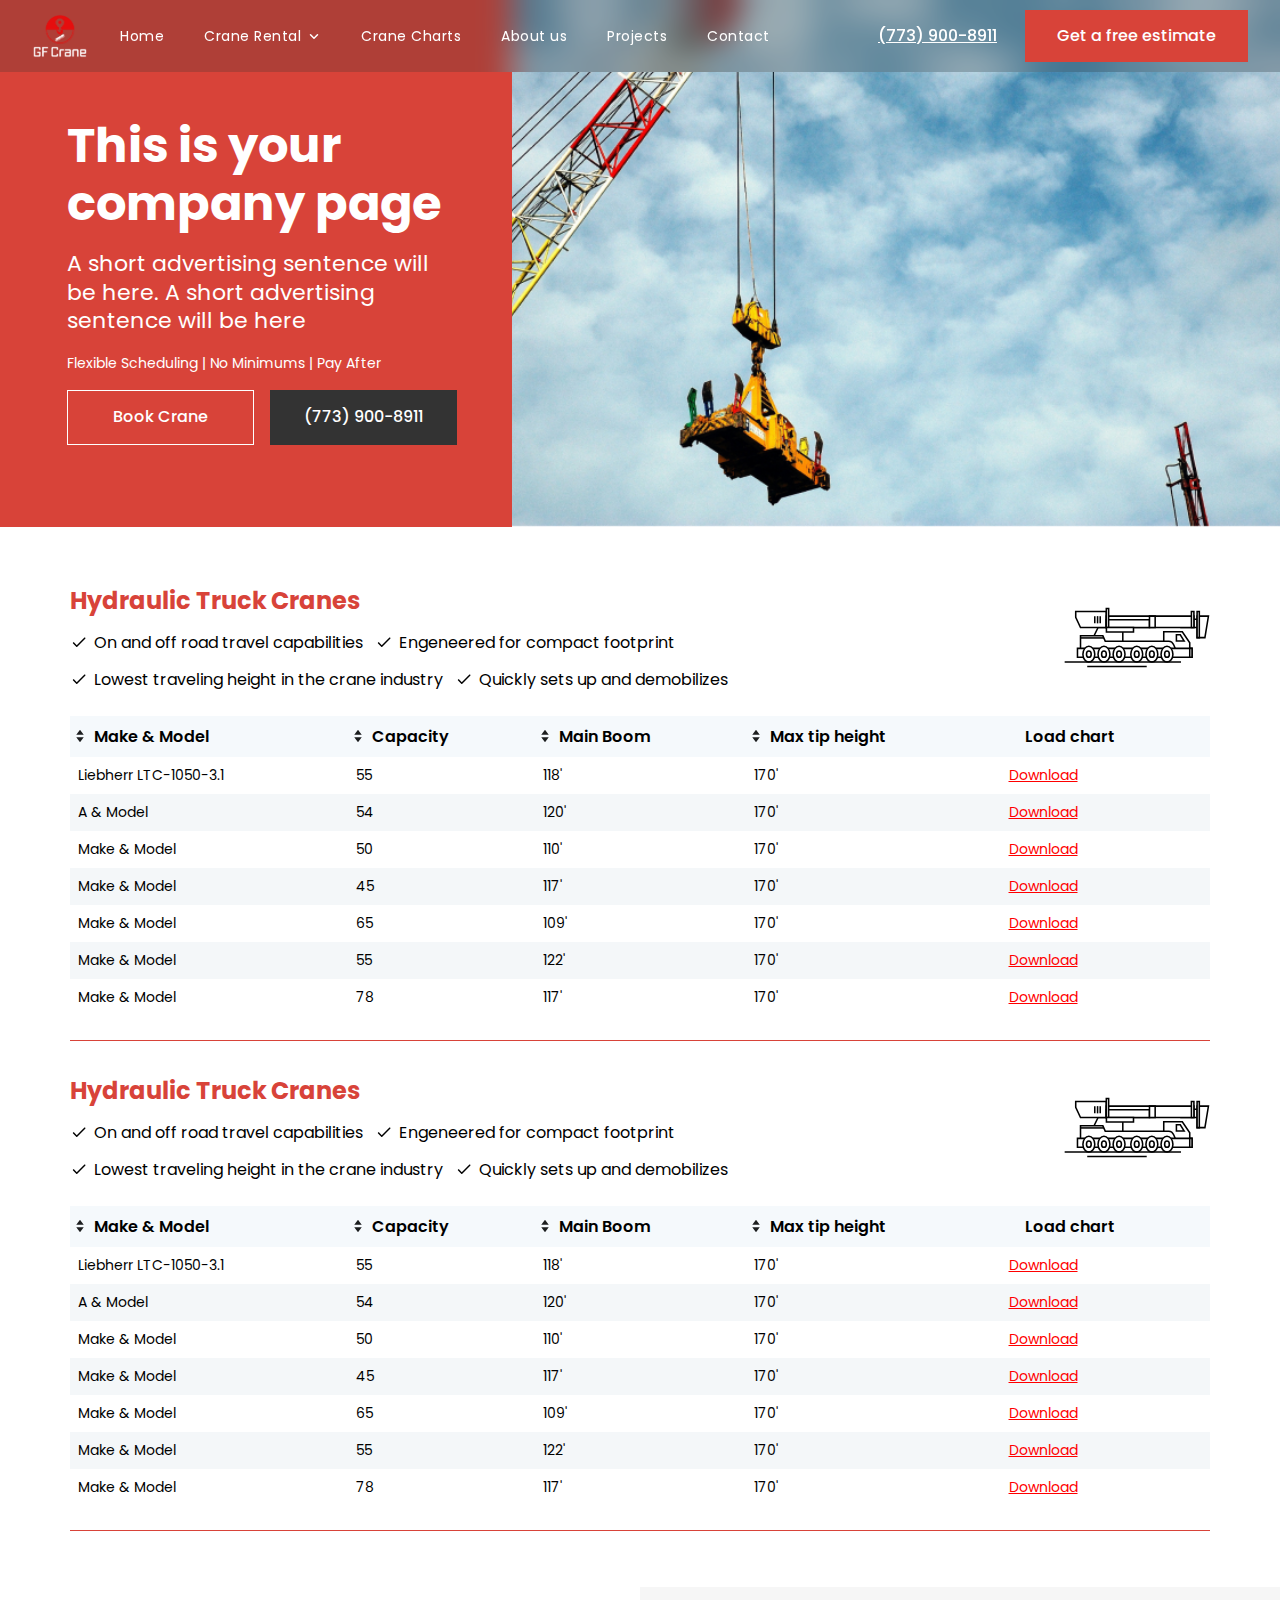
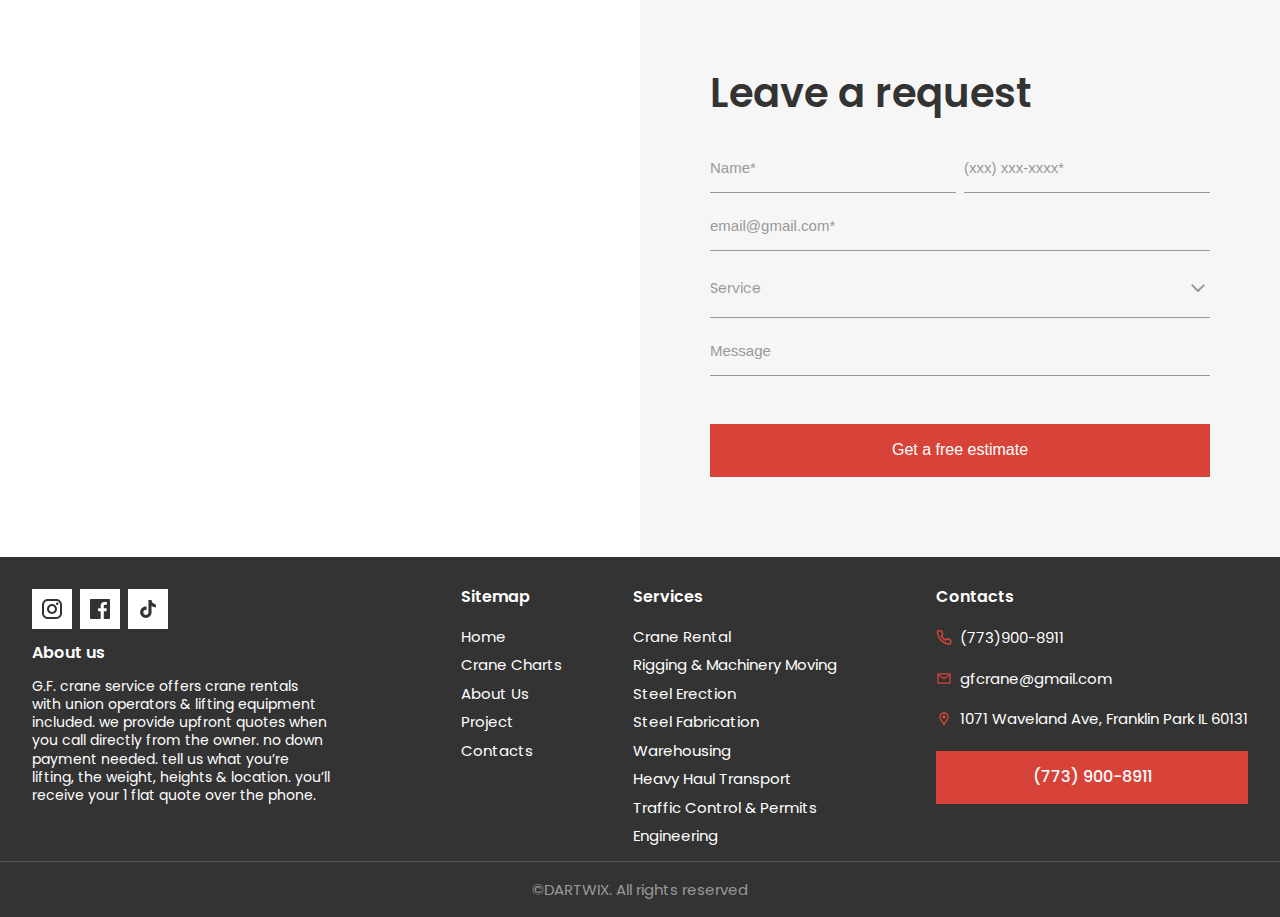
==== commit d473de6e: "quick commit" ====
--- a/craneCharts.html
+++ b/craneCharts.html
@@ -96,10 +96,26 @@
             <table class="sortable-table">
               <thead>
                 <tr>
-                  <th class="sortable" onclick="sortTable(0)">Make & Model</th>
-                  <th class="sortable" onclick="sortTable(1)">Capacity</th>
-                  <th class="sortable" onclick="sortTable(2)">Main Boom</th>
-                  <th class="sortable" onclick="sortTable(3)">Max tip height</th>
+                  <th class="sortable" onclick="sortTable(0)">
+                    <svg xmlns="http://www.w3.org/2000/svg" width="20" height="21" viewBox="0 0 20 21" fill="none">
+                      <path d="M13.75 9.25H6.25L10 4.25L13.75 9.25ZM6.25 11.75H13.75L10 16.75L6.25 11.75Z" fill="#1C1E1F" /></svg
+                    >Make & Model
+                  </th>
+                  <th class="sortable" onclick="sortTable(1)">
+                    <svg xmlns="http://www.w3.org/2000/svg" width="20" height="21" viewBox="0 0 20 21" fill="none">
+                      <path d="M13.75 9.25H6.25L10 4.25L13.75 9.25ZM6.25 11.75H13.75L10 16.75L6.25 11.75Z" fill="#1C1E1F" /></svg
+                    >Capacity
+                  </th>
+                  <th class="sortable" onclick="sortTable(2)">
+                    <svg xmlns="http://www.w3.org/2000/svg" width="20" height="21" viewBox="0 0 20 21" fill="none">
+                      <path d="M13.75 9.25H6.25L10 4.25L13.75 9.25ZM6.25 11.75H13.75L10 16.75L6.25 11.75Z" fill="#1C1E1F" /></svg
+                    >Main Boom
+                  </th>
+                  <th class="sortable" onclick="sortTable(3)">
+                    <svg xmlns="http://www.w3.org/2000/svg" width="20" height="21" viewBox="0 0 20 21" fill="none">
+                      <path d="M13.75 9.25H6.25L10 4.25L13.75 9.25ZM6.25 11.75H13.75L10 16.75L6.25 11.75Z" fill="#1C1E1F" /></svg
+                    >Max tip height
+                  </th>
                   <th>Load chart</th>
                 </tr>
               </thead>
@@ -176,10 +192,26 @@
             <table class="sortable-table">
               <thead>
                 <tr>
-                  <th class="sortable" onclick="sortTable(0)">Make & Model</th>
-                  <th class="sortable" onclick="sortTable(1)">Capacity</th>
-                  <th class="sortable" onclick="sortTable(2)">Main Boom</th>
-                  <th class="sortable" onclick="sortTable(3)">Max tip height</th>
+                  <th class="sortable" onclick="sortTable(0)">
+                    <svg xmlns="http://www.w3.org/2000/svg" width="20" height="21" viewBox="0 0 20 21" fill="none">
+                      <path d="M13.75 9.25H6.25L10 4.25L13.75 9.25ZM6.25 11.75H13.75L10 16.75L6.25 11.75Z" fill="#1C1E1F" /></svg
+                    >Make & Model
+                  </th>
+                  <th class="sortable" onclick="sortTable(1)">
+                    <svg xmlns="http://www.w3.org/2000/svg" width="20" height="21" viewBox="0 0 20 21" fill="none">
+                      <path d="M13.75 9.25H6.25L10 4.25L13.75 9.25ZM6.25 11.75H13.75L10 16.75L6.25 11.75Z" fill="#1C1E1F" /></svg
+                    >Capacity
+                  </th>
+                  <th class="sortable" onclick="sortTable(2)">
+                    <svg xmlns="http://www.w3.org/2000/svg" width="20" height="21" viewBox="0 0 20 21" fill="none">
+                      <path d="M13.75 9.25H6.25L10 4.25L13.75 9.25ZM6.25 11.75H13.75L10 16.75L6.25 11.75Z" fill="#1C1E1F" /></svg
+                    >Main Boom
+                  </th>
+                  <th class="sortable" onclick="sortTable(3)">
+                    <svg xmlns="http://www.w3.org/2000/svg" width="20" height="21" viewBox="0 0 20 21" fill="none">
+                      <path d="M13.75 9.25H6.25L10 4.25L13.75 9.25ZM6.25 11.75H13.75L10 16.75L6.25 11.75Z" fill="#1C1E1F" /></svg
+                    >Max tip height
+                  </th>
                   <th>Load chart</th>
                 </tr>
               </thead>
--- a/css/main.css
+++ b/css/main.css
@@ -1 +1 @@
-@charset "UTF-8";@import url("https://fonts.googleapis.com/css2?family=Poppins:ital,wght@0,100;0,200;0,300;0,400;0,500;0,600;0,700;0,800;0,900;1,100;1,200;1,300;1,400;1,500;1,600;1,700;1,800;1,900&display=swap");*,:after,:before{-webkit-box-sizing:border-box;box-sizing:border-box}html{scroll-behavior:smooth}html.lock{overflow:hidden}body{margin:0;font-family:"Poppins",sans-serif;overflow-x:hidden}body.lock{overflow:hidden}ol,ul{list-style:none;margin:0;padding:0}p{padding:0;margin:0;cursor:default}a{text-decoration:none;cursor:pointer}h1,h2,h3{margin:0;font-family:inherit}img{display:block}.container{max-width:1452px;width:100%;padding:0px 70px;margin:0 auto}@media screen and (max-width:1024px){.container{padding:0px 32px}}@media screen and (max-width:768px){.container{padding:0px 16px}}.btn{display:-webkit-box;display:-ms-flexbox;display:flex;-webkit-box-align:center;-ms-flex-align:center;align-items:center;-webkit-box-pack:center;-ms-flex-pack:center;justify-content:center;gap:8px;padding:16px 12px;background-color:var(--accent-color);color:#fff;font-size:16px;font-style:normal;font-weight:500;line-height:130%;-webkit-transition:all 0.1s linear;transition:all 0.1s linear;cursor:pointer}.btn:hover{background-color:#a42d24}.btn:active{background-color:rgba(164,45,36,0.3529411765)}.btn.grey{background-color:var(--background)}.btn.grey:hover{opacity:0.8}.btn.transparent{background-color:transparent;color:var(--accent-color);border:1px solid var(--accent-color)}.btn.transparent:hover{background-color:var(--accent-color);color:#fff}.btn.transparent:hover path{fill:#fff}.btn.transparent:active{background-color:transparent;color:var(--accent-color)}.slider-navigation{display:-webkit-box;display:-ms-flexbox;display:flex;gap:32px;-webkit-box-pack:center;-ms-flex-pack:center;justify-content:center;-webkit-box-align:center;-ms-flex-align:center;align-items:center;margin-top:24px}@media screen and (max-width:768px){.slider-navigation{-webkit-box-pack:justify;-ms-flex-pack:justify;justify-content:space-between}}.slider-navigation .next,.slider-navigation .prev{width:48px;height:40px;background-color:var(--accent-color);display:-webkit-box;display:-ms-flexbox;display:flex;-webkit-box-align:center;-ms-flex-align:center;align-items:center;-webkit-box-pack:center;-ms-flex-pack:center;justify-content:center;cursor:pointer}.custom-select{position:relative;width:100%}.custom-select .select-wrapper{display:-webkit-box;display:-ms-flexbox;display:flex;-webkit-box-align:center;-ms-flex-align:center;align-items:center;-webkit-box-pack:justify;-ms-flex-pack:justify;justify-content:space-between;border-bottom:1px solid #999;padding:17px 0;width:100%}.custom-select .select-wrapper svg{cursor:pointer}.custom-select .select-wrapper.active svg{-webkit-transform:rotate(180deg);transform:rotate(180deg)}.custom-select .select-selected{background-color:transparent;cursor:pointer;font-size:14px;color:#999;line-height:100%}.custom-select .select-items{position:absolute;width:100%;border:1px solid #ece9e9;background:#f6f6f6;z-index:1}.custom-select .select-item{padding:12px 16px;cursor:pointer;font-size:14px;-webkit-transition:all 0.1s linear;transition:all 0.1s linear}.custom-select .select-item:not(:last-child){border-bottom:1px solid #eae7e7}.custom-select .select-item:hover{background-color:#ffffff;color:var(--accent-color)}.custom-select .select-hide{display:none}.custom-select .select-selected.active+.select-items{display:block}:root{--accent-color:#d84339;--background:#333}.slider{position:relative}.slick-list{overflow:hidden}.slick-track{display:-webkit-box;display:-ms-flexbox;display:flex}.slick-dots{display:-webkit-box;display:-ms-flexbox;display:flex;gap:8px;-webkit-box-pack:center;-ms-flex-pack:center;justify-content:center}.slick-dots li.slick-active button{background-color:var(--accent-color)}.hero-title{color:#fff;font-size:48px;font-style:normal;font-weight:700;line-height:120%}@media screen and (max-width:1024px){.hero-title{font-size:24px}}.text_14{color:#fff;font-size:14px;font-style:normal;font-weight:400;line-height:130%}.text_16{color:#000;font-family:Poppins;font-size:16px;font-style:normal;font-weight:400;line-height:normal}@media screen and (max-width:1024px){.text_16{font-size:15px}}.text_20{color:#000;font-family:Poppins;font-size:20px;font-style:normal;font-weight:400;line-height:120%}@media screen and (max-width:1024px){.text_20{font-size:16px}}.text_22{color:#fff;font-family:Poppins;font-size:22px;font-style:normal;font-weight:400;line-height:130%}@media screen and (max-width:1024px){.text_22{font-size:16px}}.text_24{color:#fff;text-align:center;font-size:24px}@media screen and (max-width:1024px){.text_24{font-size:20px}}@media screen and (max-width:768px){.text_24{font-size:15px}}.section-title{color:#333;font-size:40px;font-style:normal;font-weight:600;line-height:130%}@media screen and (max-width:1024px){.section-title{font-size:32px}}@media screen and (max-width:768px){.section-title{font-size:24px}}.title_24{color:var(--www-gfcrane-com-nero,#fff);font-family:Poppins;font-size:24px;font-style:normal;font-weight:500;line-height:normal}@media screen and (max-width:1024px){.title_24{font-size:20px}}.title_32{font-size:32px;font-style:normal;font-weight:600;line-height:130%}@media screen and (max-width:1024px){.title_32{font-size:20px}}.header{position:fixed;top:0;width:100%;background:rgba(51,51,51,0.25);-webkit-backdrop-filter:blur(16px);backdrop-filter:blur(16px);z-index:1000;-webkit-transition:all 0.5s ease;transition:all 0.5s ease}.header.scroll{background-color:var(--background);-webkit-backdrop-filter:none;backdrop-filter:none}.header .header-container{display:-webkit-box;display:-ms-flexbox;display:flex;-webkit-box-align:center;-ms-flex-align:center;align-items:center;-webkit-box-pack:justify;-ms-flex-pack:justify;justify-content:space-between;padding:0 32px;height:72px}@media screen and (max-width:1024px){.header .header-container{padding:0 24px}}@media screen and (max-width:768px){.header .header-container{padding:0 16px;height:60px}}.header .left{display:-webkit-box;display:-ms-flexbox;display:flex;-webkit-box-align:center;-ms-flex-align:center;align-items:center;gap:32px;height:100%}@media screen and (max-width:768px){.header .header-logo{width:68px}.header .header-logo img{width:100%}}.header .header-nav{height:100%}@media screen and (max-width:1024px){.header .header-nav{position:fixed;top:72px;left:0;width:100%;background-color:#fff;height:calc(100vh - 60px);padding:40px 24px;-webkit-transition:all 0.2s linear;transition:all 0.2s linear;display:none;z-index:100}}@media screen and (max-width:1024px) and (max-width:768px){.header .header-nav{height:calc(100vh - 60px);top:60px}}@media screen and (max-width:1024px){.header .header-nav.active{display:block}}.header .header-nav .mobile-bottom{display:none}@media screen and (max-width:1024px){.header .header-nav .mobile-bottom{display:-webkit-box;display:-ms-flexbox;display:flex;-webkit-box-orient:vertical;-webkit-box-direction:normal;-ms-flex-direction:column;flex-direction:column;margin-top:50px;gap:16px}}.header .nav-list{display:-webkit-box;display:-ms-flexbox;display:flex;-webkit-box-align:center;-ms-flex-align:center;align-items:center;gap:40px;height:100%}@media screen and (max-width:1024px){.header .nav-list{-webkit-box-orient:vertical;-webkit-box-direction:normal;-ms-flex-direction:column;flex-direction:column;height:auto;-webkit-box-align:start;-ms-flex-align:start;align-items:flex-start;gap:0}}.header .nav-item{height:100%;position:relative}.header .nav-item path{stroke:#fff}@media screen and (max-width:1024px){.header .nav-item path{stroke:#333}}.header .nav-item:hover .nav-link{color:#b9b9b9}@media screen and (min-width:1023px){.header .nav-item:hover .sub-menu{display:block}.header .nav-item:hover svg{-webkit-transform:rotate(-180deg);transform:rotate(-180deg)}.header .nav-item:hover svg path{stroke:#b9b9b9}}@media screen and (max-width:1024px){.header .nav-item{padding:24px 0;width:100%;color:#111827;font-size:20px;font-style:normal;font-weight:500;line-height:130%}.header .nav-item:first-child{padding-top:0}.header .nav-item:last-child{padding-bottom:0}.header .nav-item:not(:last-child){border-bottom:1px solid #e5e7eb}}.header .nav-item svg.rotate{-webkit-transform:rotate(180deg);transform:rotate(180deg)}.header .nav-link{display:-webkit-box;display:-ms-flexbox;display:flex;-webkit-box-align:center;-ms-flex-align:center;align-items:center;gap:6px;height:100%;color:#ffffff;font-size:14px;line-height:130%;font-weight:400;letter-spacing:0.5px;cursor:pointer;-webkit-transition:all 0.1s linear;transition:all 0.1s linear}@media screen and (max-width:1024px){.header .nav-link{font-size:20px;color:#333}}.header .sub-menu{position:absolute;top:100%;left:0;background-color:var(--background);display:none}@media screen and (max-width:1024px){.header .sub-menu{position:static;background-color:#fff;padding:0;margin-top:8px}}.header .sub-link{white-space:nowrap;color:#fff;display:block;font-size:16px;padding:12px 16px;-webkit-transition:all 0.1s linear;transition:all 0.1s linear}.header .sub-link:hover{background-color:#fff;color:var(--accent-color)}@media screen and (max-width:1024px){.header .sub-link{color:#111827;font-size:16px;line-height:130%;font-weight:400;padding:8px 0}}.header .right{display:-webkit-box;display:-ms-flexbox;display:flex;-webkit-box-align:center;-ms-flex-align:center;align-items:center;gap:28px}.header .right .btn{position:relative;z-index:101;padding:16px 32px}@media screen and (max-width:768px){.header .right .btn{padding:12px 16px}}.header .right .header-tel{color:#fff;text-decoration:underline;font-size:16px;font-style:normal;font-weight:500;line-height:130%;text-decoration-line:underline}@media screen and (max-width:768px){.header .right .header-tel{display:none}}.header .burger-menu{padding:16px 0;cursor:pointer;display:none}@media screen and (max-width:1024px){.header .burger-menu{display:block}}@media screen and (max-width:400px){.header .burger-menu{padding:0 8px}}.header .burger-menu span{width:20px;height:2px;background-color:#fff;border-radius:1px;position:relative;display:block;-webkit-transition:all 0.1s linear;transition:all 0.1s linear}.header .burger-menu span:after,.header .burger-menu span:before{content:"";width:20px;height:2px;border-radius:1px;position:absolute;background-color:#fff}.header .burger-menu span:before{left:0;top:-6px;-webkit-transition:all 0.1s linear;transition:all 0.1s linear}.header .burger-menu span:after{left:0;bottom:-6px;-webkit-transition:all 0.1s linear;transition:all 0.1s linear}.header .burger-menu.active span{-webkit-transform:rotate(45deg);transform:rotate(45deg)}.header .burger-menu.active span:before{opacity:0}.header .burger-menu.active span:after{bottom:0;-webkit-transform:rotate(-90deg);transform:rotate(-90deg)}.hero{position:relative;height:600px}@media screen and (max-width:1024px){.hero{height:290px}}.hero .back-video{height:100%;width:100%}.hero .back-video video{width:100%;height:100%;-o-object-fit:cover;object-fit:cover;-o-object-position:center;object-position:center}.hero .container{position:absolute;top:0;height:100%;left:50%;-webkit-transform:translateX(-50%);transform:translateX(-50%);padding-top:185px}@media screen and (max-width:1024px){.hero .container{padding-top:40px}}@media screen and (max-width:768px){.hero .container{padding-top:0;display:-webkit-box;display:-ms-flexbox;display:flex;-webkit-box-align:end;-ms-flex-align:end;align-items:flex-end;padding-bottom:16px}}.hero .card{max-width:516px}@media screen and (max-width:1024px){.hero .card{max-width:310px}}@media screen and (max-width:768px){.hero .card{max-width:100%;width:100%}}.hero .hero-title{margin-bottom:18px}@media screen and (max-width:1024px){.hero .hero-title{margin-bottom:12px}}.hero .hero-subtitle{color:#fff;font-size:24px;font-style:normal;font-weight:500;line-height:130%;margin-bottom:40px}@media screen and (max-width:1024px){.hero .hero-subtitle{margin-bottom:12px;font-size:16px}}.hero .benefits{color:#fff;font-size:16px;font-style:normal;font-weight:300;line-height:120%;margin-bottom:24px}@media screen and (max-width:1024px){.hero .benefits{margin-bottom:16px;font-size:14px}}.hero .buttons{display:-webkit-box;display:-ms-flexbox;display:flex;gap:16px}.hero .buttons .btn{width:50%}@media screen and (max-width:1024px){.hero .buttons .btn{font-size:15px;padding:12px}}@media screen and (max-width:768px){.hero .buttons .btn{width:100%}.hero .buttons .btn:not(.grey){display:none}}.advantages{padding:56px 0}@media screen and (max-width:1024px){.advantages{padding:24px 0}}@media screen and (max-width:1024px){.advantages{padding:48px 0}}.advantages .advantages-list{display:-webkit-box;display:-ms-flexbox;display:flex;-webkit-box-pack:justify;-ms-flex-pack:justify;justify-content:space-between}@media screen and (max-width:1024px){.advantages .advantages-list{-ms-flex-wrap:wrap;flex-wrap:wrap;gap:24px 0}}.advantages .advantages-item{width:25%;display:-webkit-box;display:-ms-flexbox;display:flex;-webkit-box-align:center;-ms-flex-align:center;align-items:center;gap:8px}@media screen and (max-width:1024px){.advantages .advantages-item{width:50%;border:none!important}}@media screen and (max-width:768px){.advantages .advantages-item{width:100%}.advantages .advantages-item:not(:last-child){border-bottom:1px solid #d9d9d9!important;padding:0 0 24px 0!important}}.advantages .advantages-item:not(:first-child),.advantages .advantages-item:not(:last-child){padding:0 32px}.advantages .advantages-item:first-child{padding-right:32px}.advantages .advantages-item:last-child{padding-left:32px}@media screen and (max-width:768px){.advantages .advantages-item:last-child{padding:0}}.advantages .advantages-item:not(:last-child){border-right:1px solid #d9d9d9}.services{background:#f9f9f9;padding:72px 0}@media screen and (max-width:1024px){.services{padding:56px 0}}@media screen and (max-width:768px){.services{padding:48px 0}}.services .section-title{margin-bottom:48px}@media screen and (max-width:1024px){.services .section-title{margin-bottom:24px}}.services .services-list{display:-webkit-box;display:-ms-flexbox;display:flex;-ms-flex-wrap:wrap;flex-wrap:wrap;gap:24px}.services .services-item{width:calc(60% - 12px);height:342px;position:relative}@media screen and (max-width:1024px){.services .services-item{width:calc(50% - 12px)!important;height:256px}}.services .services-item img{width:100%;height:100%;-o-object-fit:cover;object-fit:cover}.services .services-item:hover .card{background-color:rgba(216,67,57,0.6980392157)}.services .card{position:absolute;left:0;top:0;width:100%;height:100%;z-index:1;background-color:rgba(54,54,54,0.768627451);display:-webkit-box;display:-ms-flexbox;display:flex;-webkit-box-orient:vertical;-webkit-box-direction:normal;-ms-flex-direction:column;flex-direction:column;-webkit-box-pack:end;-ms-flex-pack:end;justify-content:flex-end;gap:8px;padding:24px;-webkit-transition:background 0.2s ease;transition:background 0.2s ease}@media screen and (max-width:1024px){.services .card{padding:16px}}.services .title_32{color:#fff;cursor:pointer}.services .text_16{color:#fff;cursor:pointer}@media screen and (max-width:1024px){.services .text_16{font-size:15px}}.services .quarter{width:calc(40% - 12px)}.services .slider-navigation{display:none}@media screen and (max-width:768px){.services .slider-navigation{display:-webkit-box;display:-ms-flexbox;display:flex}}.cranes-types{background-color:var(--background);padding:72px 0}@media screen and (max-width:1024px){.cranes-types{padding:56px 0}}@media screen and (max-width:768px){.cranes-types{padding:48px 0}}.cranes-types .slider-wrapper{position:relative;overflow:hidden;z-index:10;padding:0 70px}@media screen and (max-width:768px){.cranes-types .slider-wrapper{padding:0}}.cranes-types .head{display:-webkit-box;display:-ms-flexbox;display:flex;-webkit-box-align:end;-ms-flex-align:end;align-items:flex-end;-webkit-box-pack:justify;-ms-flex-pack:justify;justify-content:space-between;margin-bottom:40px}.cranes-types .section-title{color:#fff}.cranes-types .vievAll{display:-webkit-box;display:-ms-flexbox;display:flex;-webkit-box-align:center;-ms-flex-align:center;align-items:center;gap:8px;color:#fff;font-size:20px;font-weight:500}.cranes-types .vievAll:hover{text-decoration:underline}@media screen and (max-width:768px){.cranes-types .vievAll{font-size:16px}}.cranes-types .cranes-slider{margin:0 -16px}.cranes-types .slide{display:-webkit-box;display:-ms-flexbox;display:flex;-webkit-box-orient:vertical;-webkit-box-direction:normal;-ms-flex-direction:column;flex-direction:column;-webkit-box-pack:end;-ms-flex-pack:end;justify-content:flex-end;margin:0 16px;gap:16px}.cranes-types .slide:hover .crane__name{color:var(--accent-color)}.cranes-types .slide:hover img{-webkit-animation:move-crane 0.35s infinite linear;animation:move-crane 0.35s infinite linear}.cranes-types .slide:hover .dust{opacity:1;-webkit-animation:dust-move 0.8s ease-in-out infinite;animation:dust-move 0.8s ease-in-out infinite}.cranes-types .slide:hover .dust2{opacity:1;-webkit-animation:dust-move 1s ease-in-out infinite;animation:dust-move 1s ease-in-out infinite;-webkit-animation-delay:1s;animation-delay:1s}.cranes-types .icon{position:relative}.cranes-types .dust{position:absolute;z-index:-1;bottom:0px;left:32px;-webkit-backdrop-filter:blur(15px);backdrop-filter:blur(15px);width:40px;height:40px;background:radial-gradient(circle,rgba(190,190,190,0.5) -7%,rgba(216,215,215,0) 65%);opacity:0;-webkit-transition:opacity 0.5s ease-in-out;transition:opacity 0.5s ease-in-out;pointer-events:none}.cranes-types .dust:after,.cranes-types .dust:before{content:"";position:absolute;background:radial-gradient(circle,rgba(128,128,128,0.5) 0%,rgba(169,169,169,0) 70%);opacity:1;-webkit-transition:opacity 0.5s ease-in-out;transition:opacity 0.5s ease-in-out}.cranes-types .dust:before{width:20px;height:20px;bottom:5px;left:-10px}.cranes-types .dust:after{width:15px;height:15px;bottom:30px;left:10px}@media screen and (max-width:1024px){.cranes-types .dust{display:none}}.cranes-types .dust2{position:absolute;z-index:-1;bottom:0px;left:55px;-webkit-backdrop-filter:blur(15px);backdrop-filter:blur(15px);width:40px;height:40px;background:radial-gradient(circle,rgba(190,190,190,0.5) -7%,rgba(216,215,215,0) 65%);opacity:0;-webkit-transition:opacity 1s ease-in-out;transition:opacity 1s ease-in-out;pointer-events:none}.cranes-types .dust2:after,.cranes-types .dust2:before{content:"";position:absolute;background:radial-gradient(circle,rgba(128,128,128,0.5) 0%,rgba(169,169,169,0) 70%);opacity:1;-webkit-transition:opacity 0.2s ease-in-out;transition:opacity 0.2s ease-in-out}.cranes-types .dust2:before{width:20px;height:20px;bottom:10px;left:-10px}.cranes-types .dust2:after{width:15px;height:15px;bottom:25px;left:3px}@media screen and (max-width:1024px){.cranes-types .dust2{display:none}}@-webkit-keyframes dust-move{0%{-webkit-transform:translate(0) scale(1);transform:translate(0) scale(1);opacity:1}to{-webkit-transform:translate(-30px,-10px) scale(2);transform:translate(-30px,-10px) scale(2);opacity:0}}@keyframes dust-move{0%{-webkit-transform:translate(0) scale(1);transform:translate(0) scale(1);opacity:1}to{-webkit-transform:translate(-30px,-10px) scale(2);transform:translate(-30px,-10px) scale(2);opacity:0}}@-webkit-keyframes move-crane{0%{-webkit-transform:translate(0);transform:translate(0)}50%{-webkit-transform:translateY(2px) translateX(1px) rotate(0.2deg);transform:translateY(2px) translateX(1px) rotate(0.2deg)}to{-webkit-transform:translate(0) rotate(0);transform:translate(0) rotate(0)}}@keyframes move-crane{0%{-webkit-transform:translate(0);transform:translate(0)}50%{-webkit-transform:translateY(2px) translateX(1px) rotate(0.2deg);transform:translateY(2px) translateX(1px) rotate(0.2deg)}to{-webkit-transform:translate(0) rotate(0);transform:translate(0) rotate(0)}}.cranes-types .crane__icon{max-height:126px;max-width:245px;width:100%;margin:0 auto;cursor:pointer;-webkit-transition:-webkit-transform 0.2s linear;transition:-webkit-transform 0.2s linear;transition:transform 0.2s linear;transition:transform 0.2s linear,-webkit-transform 0.2s linear}.cranes-types .crane__name{color:#fff;text-align:center;font-size:20px;font-weight:500;cursor:pointer;-webkit-transition:color 0.1s linear;transition:color 0.1s linear}@media screen and (max-width:768px){.cranes-types .crane__name{font-size:15px}}.cranes-types .slider-navigation{position:absolute;-webkit-box-pack:justify;-ms-flex-pack:justify;justify-content:space-between;top:50%;left:0;width:100%;-webkit-transform:translateY(-50%);transform:translateY(-50%);z-index:-1;margin:0}@media screen and (max-width:768px){.cranes-types .slider-navigation{position:static;margin-top:16px;-webkit-transform:none;transform:none}}.knowUs{position:relative;padding:72px 0}@media screen and (max-width:1024px){.knowUs{padding:56px 0}}@media screen and (max-width:768px){.knowUs{padding-top:30px;padding-bottom:0}}.knowUs .city{position:absolute;height:auto;max-height:100%;max-width:70%;right:0;bottom:0;z-index:-1}@media screen and (max-width:768px){.knowUs .city{position:static;width:100%;max-width:100%}}.knowUs .card{max-width:45%}@media screen and (max-width:768px){.knowUs .card{max-width:100%}}.knowUs .section-title{margin-bottom:12px}.knowUs .text_16{margin-bottom:24px}.knowUs .btn{max-width:163px}@media screen and (max-width:768px){.knowUs .btn{max-width:100%}}.local{position:relative;background-position:center;background-size:cover;position:relative;padding:72px 0}@media screen and (max-width:1024px){.local{padding:56px 0}}@media screen and (max-width:768px){.local{padding-top:30px;padding-bottom:24px}}.local .map{position:absolute;max-width:900px;top:-95px;-webkit-transform:rotate(5deg);transform:rotate(5deg);right:50px;z-index:-1}.local .section-title{text-align:left;margin-bottom:0;margin-bottom:16px}.local .text_16{max-width:600px;color:#000;margin-bottom:40px}.local .section-subtitle{text-align:left;max-width:700px;font-weight:500;color:#717171}.local .local-card{overflow:auto}.local .local-card::-webkit-scrollbar{height:5px}.local .local-card::-webkit-scrollbar-track{background:#ffffff}.local .local-card::-webkit-scrollbar-thumb{background:var(--accent-color)}.local .local-card::-webkit-scrollbar-thumb:hover{background:var(--accent-color)}.local .local-card .local-list{display:-webkit-box;display:-ms-flexbox;display:flex;gap:16px;-ms-flex-wrap:wrap;flex-wrap:wrap;min-width:900px;padding-bottom:30px}@media screen and (max-width:768px){.local .local-card .local-list{min-width:1500px}}.local .local-card .local-list .local-item{display:-webkit-box;display:-ms-flexbox;display:flex;-webkit-box-orient:vertical;-webkit-box-direction:normal;-ms-flex-direction:column;flex-direction:column;width:calc((100% - 64px) / 5);padding-left:16px;position:relative;vertical-align:top}.local .local-card .local-list .local-item:before{content:"";width:2px;background-color:var(--accent-color);height:96px;left:0;position:absolute}@media screen and (max-width:768px){.local .local-card .local-list .local-item{width:calc((100% - 80px) / 10)}}.local .local-card .local-list .local-title-letter{margin-bottom:5px;color:var(--accent-color);font-size:24px}@media screen and (max-width:768px){.local .local-card .local-list .local-title-letter{font-size:20px}}.local .local-card .local-list .place{color:#373737;cursor:pointer}.local .local-card .local-list .place:hover{color:var(--accent-color)}.callToAction{background-position:center;background-size:cover;background-attachment:fixed;padding:90px 0}@media screen and (max-width:1024px){.callToAction{padding:56px 0;background-attachment:scroll}}@media screen and (max-width:768px){.callToAction{padding:32px 0}}.callToAction .card{max-width:780px;background:rgba(61,61,61,0.74);-webkit-backdrop-filter:blur(16px);backdrop-filter:blur(16px);margin:0 auto;padding:32px 56px}@media screen and (max-width:768px){.callToAction .card{padding:24px}}.callToAction .section-title{text-align:center;color:#fff;margin-bottom:8px}.callToAction .text_24{margin-bottom:24px}.callToAction .buttons{display:-webkit-box;display:-ms-flexbox;display:flex;gap:24px}@media screen and (max-width:768px){.callToAction .buttons{-webkit-box-orient:vertical;-webkit-box-direction:normal;-ms-flex-direction:column;flex-direction:column;gap:16px}}.callToAction .btn{width:50%}@media screen and (max-width:768px){.callToAction .btn{width:100%}}.callToAction .grey{border:1px solid #fff}.industries{padding:72px 0}@media screen and (max-width:1024px){.industries{padding:56px 0}}@media screen and (max-width:768px){.industries{padding:48px 0}}.industries .section-title{text-align:right;margin-bottom:32px}@media screen and (max-width:768px){.industries .section-title{margin-bottom:24px;text-align:left}}.industries .industries__list{display:-webkit-box;display:-ms-flexbox;display:flex;gap:16px}@media screen and (max-width:768px){.industries .industries__list{display:-webkit-box;display:-ms-flexbox;display:flex;margin:0 -8px}}.industries .industries__item{padding:16px;background:#eee;width:20%;display:-webkit-box;display:-ms-flexbox;display:flex;-webkit-box-orient:vertical;-webkit-box-direction:normal;-ms-flex-direction:column;flex-direction:column;gap:8px;-webkit-box-align:center;-ms-flex-align:center;align-items:center;-webkit-box-pack:justify;-ms-flex-pack:justify;justify-content:space-between}@media screen and (max-width:1024px){.industries .industries__item{padding:8px;-webkit-box-pack:start;-ms-flex-pack:start;justify-content:flex-start}}@media screen and (max-width:768px){.industries .industries__item{margin:0 8px}}.industries .icon{height:100px;width:100px}@media screen and (max-width:1024px){.industries .icon{width:48px;height:48px}}.industries .title{word-break:break-all;color:#333;font-size:24px;font-style:normal;font-weight:700;line-height:120%;text-align:center}@media screen and (max-width:1024px){.industries .title{font-size:14px}}.contactUs{display:-webkit-box;display:-ms-flexbox;display:flex}@media screen and (max-width:1024px){.contactUs{-webkit-box-orient:vertical;-webkit-box-direction:normal;-ms-flex-direction:column;flex-direction:column;gap:0}.contactUs .left,.contactUs .right{width:100%!important}}.contactUs .left{width:50%}@media screen and (max-width:1024px){.contactUs .left{height:339px}}.contactUs .right{width:50%;padding:80px 70px;background:var(--www-gfcrane-com-wild-sand,#f6f6f6)}@media screen and (max-width:1024px){.contactUs .right{padding:56px 32px}}@media screen and (max-width:768px){.contactUs .right{padding:48px 16px}}.contactUs .section-title{margin-bottom:24px}.contactUs .contactForm{width:100%;display:-webkit-box;display:-ms-flexbox;display:flex;-webkit-box-orient:vertical;-webkit-box-direction:normal;-ms-flex-direction:column;flex-direction:column;gap:8px}.contactUs .contactForm input{border:none;width:100%;border-radius:0;border-bottom:1px solid #999;background-color:transparent;padding:16px 0;font-size:15px;color:#000}.contactUs .contactForm input::-webkit-input-placeholder{font-size:15px;color:#999}.contactUs .contactForm input::-moz-placeholder{font-size:15px;color:#999}.contactUs .contactForm input:-ms-input-placeholder{font-size:15px;color:#999}.contactUs .contactForm input::-ms-input-placeholder{font-size:15px;color:#999}.contactUs .contactForm input::placeholder{font-size:15px;color:#999}.contactUs .contactForm input:focus{outline:none;border-bottom:1px solid #000000}.contactUs .contactForm input.just-validate-error-field{border-bottom:1px solid red}.contactUs .contactForm input.just-validate-success-field{border:1px solid rgb(0,255,0)}.contactUs .contactForm .just-validate-error-label{color:#ff5000!important;margin-top:4px;font-size:13px}.contactUs .row{display:-webkit-box;display:-ms-flexbox;display:flex;gap:8px}@media screen and (max-width:768px){.contactUs .row{-webkit-box-orient:vertical;-webkit-box-direction:normal;-ms-flex-direction:column;flex-direction:column}}.contactUs .row .input-wrapper{width:100%}.contactUs .row input{width:100%}.contactUs .btn{width:100%;border:0;margin-top:40px}.pageHero{display:-webkit-box;display:-ms-flexbox;display:flex}@media screen and (max-width:768px){.pageHero{-webkit-box-orient:vertical;-webkit-box-direction:reverse;-ms-flex-direction:column-reverse;flex-direction:column-reverse}}.pageHero.crane .left{padding:200px 55px 82px 67px}@media screen and (max-width:1024px){.pageHero.crane .left{padding:123px 43px 32px 43px}}@media screen and (max-width:768px){.pageHero.crane .left{padding:24px 16px}}.pageHero.crane .left .btn{color:var(--accent-color);border:0;background-color:#fff;width:100%}.pageHero .left{background-color:var(--accent-color);width:40%;padding:117px 55px 82px 67px;display:-webkit-box;display:-ms-flexbox;display:flex;-webkit-box-orient:vertical;-webkit-box-direction:normal;-ms-flex-direction:column;flex-direction:column;gap:18px}@media screen and (max-width:1024px){.pageHero .left{width:50%;padding:123px 43px 32px 43px}}@media screen and (max-width:768px){.pageHero .left{width:100%;padding:24px 16px;gap:8px}.pageHero .left .hero-advantages{margin-top:32px}}.pageHero .hero-title span{display:block}@media screen and (max-width:768px){.pageHero .hero-title span{display:inline-block}}.pageHero .buttons{display:-webkit-box;display:-ms-flexbox;display:flex;gap:16px}.pageHero .btn{width:50%}@media screen and (max-width:768px){.pageHero .btn{width:100%}}.pageHero .btn:first-child{border:1px solid #fff}.pageHero .right{width:60%;background-position:center;background-size:cover}@media screen and (max-width:1024px){.pageHero .right{width:50%}}@media screen and (max-width:768px){.pageHero .right{height:236px;width:100%}}.projects{padding:72px 0}@media screen and (max-width:1024px){.projects{padding:56px 0}}@media screen and (max-width:768px){.projects{padding:48px 0}}.projects .projects-list{display:-webkit-box;display:-ms-flexbox;display:flex;-ms-flex-wrap:wrap;flex-wrap:wrap;gap:32px}@media screen and (max-width:1024px){.projects .projects-list{gap:24px}}@media screen and (max-width:768px){.projects .projects-list{-webkit-box-orient:vertical;-webkit-box-direction:normal;-ms-flex-direction:column;flex-direction:column;gap:16px}}.projects .projects-item{width:calc(50% - 16px);cursor:pointer}@media screen and (max-width:1024px){.projects .projects-item{width:calc(50% - 12px)}}@media screen and (max-width:768px){.projects .projects-item{width:100%}}.projects .projects-item:hover .img-card{border:1px solid var(--accent-color)}.projects .projects-item:hover .img-card img{-webkit-transform:scale(1.05);transform:scale(1.05)}.projects .projects-item:hover .card{background-color:var(--accent-color)}.projects .img-card{height:339px;overflow:hidden}@media screen and (max-width:1024px){.projects .img-card{height:223px}}.projects .img-card img{height:100%;width:100%;-webkit-transition:-webkit-transform 0.2s linear;transition:-webkit-transform 0.2s linear;transition:transform 0.2s linear;transition:transform 0.2s linear,-webkit-transform 0.2s linear}.projects .card{background-color:var(--background);padding:16px 24px;margin-top:12px;-webkit-transition:background-color 0.1s linear;transition:background-color 0.1s linear}.projects .title_24{cursor:pointer}.projects .text_14{color:#fff;font-size:15px;font-style:normal;font-weight:400;line-height:normal;cursor:pointer}.projects .pagination{display:-webkit-box;display:-ms-flexbox;display:flex;-webkit-box-pack:center;-ms-flex-pack:center;justify-content:center;gap:2px;margin-top:48px}.projects .pagination a{width:39px;height:39px;display:-webkit-box;display:-ms-flexbox;display:flex;-webkit-box-align:center;-ms-flex-align:center;align-items:center;-webkit-box-pack:center;-ms-flex-pack:center;justify-content:center;font-size:15px;color:#000}.projects .pagination a:hover{background-color:#eee}.projects .pagination a.current{background-color:var(--accent-color);color:#fff}.text_block1{padding-top:72px}.text_block1 .img-card{background-position:center;background-size:cover;height:500px}@media screen and (max-width:768px){.text_block1 .img-card{height:400px}}.text_block1 .card{background:#f9f9f9;padding:32px;max-width:1156px;margin:0 auto;display:-webkit-box;display:-ms-flexbox;display:flex;-webkit-box-align:center;-ms-flex-align:center;align-items:center;-webkit-box-orient:vertical;-webkit-box-direction:normal;-ms-flex-direction:column;flex-direction:column;gap:16px;position:relative;margin-bottom:-250px}@media screen and (max-width:1024px){.text_block1 .card{padding:16px}}.text_block1 .card ul{list-style:disc;padding-left:24px}.text_block1 .card ul li{width:-webkit-fit-content;width:-moz-fit-content;width:fit-content;text-align:center;margin:0 auto}.text_block1 .section-title{text-align:center}.text_block1 .text_16{text-align:center}.text_block2.padding{padding-top:72px}@media screen and (max-width:768px){.text_block2.padding{padding-top:48px}}@media screen and (max-width:768px){.text_block2{position:relative;padding-bottom:150px}}.text_block2 .container{position:relative;padding-top:48px;padding-bottom:48px}@media screen and (max-width:768px){.text_block2 .container{position:static;padding-top:0px;padding-bottom:0px}}.text_block2 .card{background-color:var(--accent-color);display:-webkit-box;display:-ms-flexbox;display:flex;gap:16px;-webkit-box-orient:vertical;-webkit-box-direction:normal;-ms-flex-direction:column;flex-direction:column;padding:32px;max-width:573px}@media screen and (max-width:768px){.text_block2 .card{padding:16px}}.text_block2 .card ul{list-style:disc;padding-left:24px}@media screen and (max-width:768px){.text_block2 .card{max-width:100%}}.text_block2 .section-title{color:#fff}.text_block2 .text_16{color:#fff}.text_block2 .btn{width:100%;max-width:201px}.text_block2 .img-card{height:100%;position:absolute;top:0;right:70px;z-index:-1;width:65%;background-position:center;background-size:cover}@media screen and (max-width:1024px){.text_block2 .img-card{right:32px}}@media screen and (max-width:768px){.text_block2 .img-card{right:0px;width:100%;height:400px;top:auto;bottom:0}}.relared{padding-top:72px;padding-bottom:38px}@media screen and (max-width:768px){.relared{padding-top:48px}}.relared .section-title{color:#000}.relared .related-list{margin:0 -12px;margin-top:32px}.relared .related-item{margin:0 12px}.relared .related-item:hover .img-card{border:1px solid var(--accent-color)}.relared .related-item:hover .img-card img{-webkit-transform:scale(1.05);transform:scale(1.05)}.relared .related-item:hover .card{background-color:var(--accent-color)}.relared .img-card{height:340px;overflow:hidden}@media screen and (max-width:1024px){.relared .img-card{height:223px}}.relared .img-card img{height:100%;width:100%;-o-object-fit:cover;object-fit:cover;-webkit-transition:-webkit-transform 0.2s linear;transition:-webkit-transform 0.2s linear;transition:transform 0.2s linear;transition:transform 0.2s linear,-webkit-transform 0.2s linear}.relared .card{padding:16px 24px;background-color:var(--background);margin-top:12px;-webkit-transition:-webkit-transform 0.2s linear;transition:-webkit-transform 0.2s linear;transition:transform 0.2s linear;transition:transform 0.2s linear,-webkit-transform 0.2s linear}.relared .card .text_16{color:#fff;cursor:pointer}@media screen and (max-width:1024px){.relared .card{padding:8px 12px}}.relared .title_24{cursor:pointer}.relared .slider-navigation{-webkit-box-pack:center;-ms-flex-pack:center;justify-content:center}.text_block3{padding:72px 0}@media screen and (max-width:1024px){.text_block3{padding:56px 0}}@media screen and (max-width:768px){.text_block3{padding:48px 0}}.text_block3 .container{display:-webkit-box;display:-ms-flexbox;display:flex;gap:32px}@media screen and (max-width:1024px){.text_block3 .container{-webkit-box-orient:vertical;-webkit-box-direction:normal;-ms-flex-direction:column;flex-direction:column;gap:16px}}.text_block3 .left{width:40%;display:-webkit-box;display:-ms-flexbox;display:flex;-webkit-box-orient:vertical;-webkit-box-direction:normal;-ms-flex-direction:column;flex-direction:column;gap:24px}@media screen and (max-width:1024px){.text_block3 .left{width:100%;gap:16px}}.text_block3 .img-card{height:50%;background-position:center;background-size:cover}@media screen and (max-width:1024px){.text_block3 .img-card{height:220px}}@media screen and (max-width:768px){.text_block3 .img-card:first-child{display:none}}.text_block3 .card{width:60%;background-color:var(--background);padding:32px;display:-webkit-box;display:-ms-flexbox;display:flex;-webkit-box-orient:vertical;-webkit-box-direction:normal;-ms-flex-direction:column;flex-direction:column;gap:16px}.text_block3 .card ul{list-style:disc;padding-left:24px}@media screen and (max-width:1024px){.text_block3 .card{width:100%;padding:16px}}.text_block3 .section-title{color:#fff}.text_block3 .text_16{color:#fff}.text_block3 .btn{max-width:200px}.about-us{padding:72px 0}@media screen and (max-width:1024px){.about-us{padding:56px 0}}@media screen and (max-width:768px){.about-us{padding:48px 0}}.about-us .top{margin-bottom:32px}@media screen and (max-width:1024px){.about-us .top{margin-bottom:24px}}.about-us .section-title{margin-bottom:12px}.about-us .img-card{height:400px;background-position:center;background-size:cover}@media screen and (max-width:1024px){.about-us .img-card{height:263px}}.about-us .our-advantages{background-color:var(--background);display:-webkit-box;display:-ms-flexbox;display:flex;padding:48px 32px}@media screen and (max-width:1024px){.about-us .our-advantages{padding:24px}}@media screen and (max-width:768px){.about-us .our-advantages{-webkit-box-orient:vertical;-webkit-box-direction:normal;-ms-flex-direction:column;flex-direction:column;padding:8px 24px}}.about-us .item{display:-webkit-box;display:-ms-flexbox;display:flex;-webkit-box-align:center;-ms-flex-align:center;align-items:center;gap:24px}.about-us .item:not(:last-child){border-right:1px solid #4d4c4c}.about-us .item:first-child{padding-right:24px}@media screen and (max-width:1024px){.about-us .item:first-child{padding-right:16px}}.about-us .item:nth-child(2){padding:0 24px}@media screen and (max-width:1024px){.about-us .item:nth-child(2){padding:0 16px}}@media screen and (max-width:768px){.about-us .item:nth-child(2){border-top:1px solid #4d4c4c!important;border-bottom:1px solid #4d4c4c!important}}.about-us .item:nth-child(3){padding-left:24px}@media screen and (max-width:1024px){.about-us .item:nth-child(3){padding-left:16px}}@media screen and (max-width:1024px){.about-us .item{-webkit-box-orient:vertical;-webkit-box-direction:normal;-ms-flex-direction:column;flex-direction:column;-webkit-box-align:start;-ms-flex-align:start;align-items:flex-start;gap:12px}}@media screen and (max-width:768px){.about-us .item{padding:16px 0!important;border:none!important}}@media screen and (max-width:1024px){.about-us .icon{width:32px}}.about-us .info .text_16{color:#fff}.properties{padding:72px 0}@media screen and (max-width:1024px){.properties{padding:56px 0}}@media screen and (max-width:768px){.properties{padding:48px 0}}.properties .item{color:#000;display:-webkit-box;display:-ms-flexbox;display:flex;-webkit-box-pack:justify;-ms-flex-pack:justify;justify-content:space-between;padding:12px 8px}.properties .item:nth-child(2n){background:#f6f6f6}.properties .bottom{padding-top:72px}@media screen and (max-width:1024px){.properties .bottom{padding-top:56px}}@media screen and (max-width:768px){.properties .bottom{padding-top:48px}}.properties .section-title{margin-bottom:12px}.contact{overflow:hidden;position:relative;padding:150px 0 90px 0}@media screen and (max-width:768px){.contact{padding:40px 0;padding-top:100px}}.contact .back{position:absolute;z-index:-1;right:0;bottom:0}@media screen and (max-width:1024px){.contact .back{right:auto;width:100%}}@media screen and (max-width:768px){.contact .back{right:auto;width:140%}}.contact .section-title{text-align:center;margin-bottom:24px}.contact .contact-list{display:-webkit-box;display:-ms-flexbox;display:flex;-webkit-box-pack:justify;-ms-flex-pack:justify;justify-content:space-between}@media screen and (max-width:1024px){.contact .contact-list{-webkit-box-orient:vertical;-webkit-box-direction:normal;-ms-flex-direction:column;flex-direction:column;-webkit-box-pack:center;-ms-flex-pack:center;justify-content:center;-webkit-box-align:center;-ms-flex-align:center;align-items:center;gap:24px}}.contact .contact-item{display:-webkit-box;display:-ms-flexbox;display:flex;-webkit-box-orient:vertical;-webkit-box-direction:normal;-ms-flex-direction:column;flex-direction:column;-webkit-box-align:center;-ms-flex-align:center;align-items:center;width:33.33%;gap:8px}@media screen and (max-width:1024px){.contact .contact-item{width:100%}}.contact .icon{background-color:var(--accent-color);width:80px;height:80px;display:-webkit-box;display:-ms-flexbox;display:flex;-webkit-box-align:center;-ms-flex-align:center;align-items:center;-webkit-box-pack:center;-ms-flex-pack:center;justify-content:center}.contact .text_16{color:var(--accent-color)}.contact .link{color:#333;font-family:Poppins;font-size:20px;font-style:normal;font-weight:700;line-height:120%;text-align:center}.error{position:relative;padding:150px 0 120px 0;background-color:var(--accent-color)}.error .container{display:-webkit-box;display:-ms-flexbox;display:flex;-webkit-box-orient:vertical;-webkit-box-direction:normal;-ms-flex-direction:column;flex-direction:column;-webkit-box-align:center;-ms-flex-align:center;align-items:center;gap:24px}.error .section-title{color:#fff;text-align:center}.error .text_20{color:#fff;text-align:center}.error .btn{color:var(--accent-color);background-color:#fff;max-width:350px;width:100%;margin:0 auto}.thankYou{overflow:hidden;position:relative;padding:150px 0 120px 0}.thankYou .back{position:absolute;z-index:-1;right:0;bottom:0;opacity:0.7}@media screen and (max-width:1024px){.thankYou .back{right:auto;width:100%}}@media screen and (max-width:768px){.thankYou .back{right:auto;width:100%}}.thankYou .container{display:-webkit-box;display:-ms-flexbox;display:flex;-webkit-box-align:center;-ms-flex-align:center;align-items:center;-webkit-box-orient:vertical;-webkit-box-direction:normal;-ms-flex-direction:column;flex-direction:column;gap:24px}.thankYou .btn{max-width:350px;width:100%;margin:0 auto}.charts{padding:56px 0}.charts .charts-item:not(:last-child){margin-bottom:32px}.charts .head{display:-webkit-box;display:-ms-flexbox;display:flex;-webkit-box-pack:justify;-ms-flex-pack:justify;justify-content:space-between;margin-bottom:24px;gap:12px;-webkit-box-align:center;-ms-flex-align:center;align-items:center}.charts .name{color:var(--accent-color);font-size:24px;font-style:normal;font-weight:700;line-height:normal;margin-bottom:12px}.charts .assets{display:-webkit-box;display:-ms-flexbox;display:flex;-ms-flex-wrap:wrap;flex-wrap:wrap;gap:12px}.charts .asset-item{display:-webkit-box;display:-ms-flexbox;display:flex;-webkit-box-align:start;-ms-flex-align:start;align-items:flex-start;gap:6px;white-space:nowrap}.charts .asset-item img{margin-top:3px}.charts .table-container{width:100%;overflow-x:auto;padding-bottom:24px;border-bottom:1px solid #d84339}.charts table{width:100%;border-collapse:collapse}.charts table thead th{padding:15px;background-color:#f5f9fc;font-weight:600;text-align:left;cursor:pointer;position:relative}.charts table thead th:after{content:"⬍";font-size:12px;color:#999;position:absolute;right:10px}.charts table tbody tr:nth-child(2n){background-color:#f7fbfd}.charts table tbody td{padding:15px;font-size:14px}.charts table tbody td .download-link{color:red;text-decoration:underline;cursor:pointer}.footer{background:var(--background);padding-top:32px}.footer .wrapper{padding-bottom:16px}.footer .wrapper .container{display:-webkit-box;display:-ms-flexbox;display:flex;-webkit-box-pack:justify;-ms-flex-pack:justify;justify-content:space-between;max-width:1600px;padding:0 32px}@media screen and (max-width:1024px){.footer .wrapper .container{-webkit-box-orient:vertical;-webkit-box-direction:normal;-ms-flex-direction:column;flex-direction:column;gap:40px}}@media screen and (max-width:768px){.footer .wrapper .container{padding:0 16px}}.footer .col:first-child{padding-right:32px;width:33.3%;max-width:330px}@media screen and (max-width:1024px){.footer .col:first-child{width:100%;max-width:100%;padding:0}}.footer .col:nth-child(2){padding:0 32px;display:-webkit-box;display:-ms-flexbox;display:flex;gap:40px}@media screen and (max-width:1024px){.footer .col:nth-child(2){padding:0;gap:16px}}.footer .col:nth-child(2) .row{width:50%}.footer .col:nth-child(2) .row .list{display:-webkit-box;display:-ms-flexbox;display:flex;-webkit-box-orient:vertical;-webkit-box-direction:normal;-ms-flex-direction:column;flex-direction:column;gap:12px;width:-webkit-fit-content;width:-moz-fit-content;width:fit-content}.footer .col:nth-child(2) .row .link{color:#fff;font-size:15px;font-style:normal;font-weight:400;line-height:110%;white-space:nowrap;-webkit-transition:color 0.1s linear;transition:color 0.1s linear;width:-webkit-fit-content;width:-moz-fit-content;width:fit-content}.footer .col:nth-child(2) .row .link:hover{color:var(--accent-color)}@media screen and (max-width:1024px){.footer .col:nth-child(2) .row .link{white-space:wrap}}.footer .col:nth-child(3){max-width:370px;padding-left:32px}@media screen and (max-width:1024px){.footer .col:nth-child(3){padding:0;max-width:100%}}.footer .col:nth-child(3) .btn{margin-top:24px}.footer .soc-list{display:-webkit-box;display:-ms-flexbox;display:flex;gap:8px;margin-bottom:16px}.footer .soc-list a{background-color:#fff;width:40px;height:40px;display:-webkit-box;display:-ms-flexbox;display:flex;-webkit-box-align:center;-ms-flex-align:center;align-items:center;-webkit-box-pack:center;-ms-flex-pack:center;justify-content:center}@media screen and (max-width:1024px){.footer .soc-list{margin-bottom:32px}}.footer .about .title{margin-bottom:16px}.footer .title{color:#fff;font-size:16px;font-style:normal;font-weight:600;line-height:100%;margin-bottom:24px}.footer .contact-list{display:-webkit-box;display:-ms-flexbox;display:flex;-webkit-box-orient:vertical;-webkit-box-direction:normal;-ms-flex-direction:column;flex-direction:column;gap:24px}.footer .contact-link{display:-webkit-box;display:-ms-flexbox;display:flex;-webkit-box-align:center;-ms-flex-align:center;align-items:center;gap:8px;color:#fff;font-size:15px;font-style:normal;font-weight:400;line-height:100%;-webkit-transition:color 0.1s linear;transition:color 0.1s linear}.footer .contact-link:hover{color:var(--accent-color)}.footer .copyRight{text-align:center;padding:20px;color:#999;font-size:15px;font-style:normal;font-weight:400;line-height:100%;border-top:1px solid #555}+@charset "UTF-8";@import url("https://fonts.googleapis.com/css2?family=Poppins:ital,wght@0,100;0,200;0,300;0,400;0,500;0,600;0,700;0,800;0,900;1,100;1,200;1,300;1,400;1,500;1,600;1,700;1,800;1,900&display=swap");*,:after,:before{-webkit-box-sizing:border-box;box-sizing:border-box}html{scroll-behavior:smooth}html.lock{overflow:hidden}body{margin:0;font-family:"Poppins",sans-serif;overflow-x:hidden}body.lock{overflow:hidden}ol,ul{list-style:none;margin:0;padding:0}p{padding:0;margin:0;cursor:default}a{text-decoration:none;cursor:pointer}h1,h2,h3{margin:0;font-family:inherit}img{display:block}.container{max-width:1452px;width:100%;padding:0px 70px;margin:0 auto}@media screen and (max-width:1024px){.container{padding:0px 32px}}@media screen and (max-width:768px){.container{padding:0px 16px}}.btn{display:-webkit-box;display:-ms-flexbox;display:flex;-webkit-box-align:center;-ms-flex-align:center;align-items:center;-webkit-box-pack:center;-ms-flex-pack:center;justify-content:center;gap:8px;padding:16px 12px;background-color:var(--accent-color);color:#fff;font-size:16px;font-style:normal;font-weight:500;line-height:130%;-webkit-transition:all 0.1s linear;transition:all 0.1s linear;cursor:pointer}.btn:hover{background-color:#a42d24}.btn:active{background-color:rgba(164,45,36,0.3529411765)}.btn.grey{background-color:var(--background)}.btn.grey:hover{opacity:0.8}.btn.transparent{background-color:transparent;color:var(--accent-color);border:1px solid var(--accent-color)}.btn.transparent:hover{background-color:var(--accent-color);color:#fff}.btn.transparent:hover path{fill:#fff}.btn.transparent:active{background-color:transparent;color:var(--accent-color)}.slider-navigation{display:-webkit-box;display:-ms-flexbox;display:flex;gap:32px;-webkit-box-pack:center;-ms-flex-pack:center;justify-content:center;-webkit-box-align:center;-ms-flex-align:center;align-items:center;margin-top:24px}@media screen and (max-width:768px){.slider-navigation{-webkit-box-pack:justify;-ms-flex-pack:justify;justify-content:space-between}}.slider-navigation .next,.slider-navigation .prev{width:48px;height:40px;background-color:var(--accent-color);display:-webkit-box;display:-ms-flexbox;display:flex;-webkit-box-align:center;-ms-flex-align:center;align-items:center;-webkit-box-pack:center;-ms-flex-pack:center;justify-content:center;cursor:pointer}.custom-select{position:relative;width:100%}.custom-select .select-wrapper{display:-webkit-box;display:-ms-flexbox;display:flex;-webkit-box-align:center;-ms-flex-align:center;align-items:center;-webkit-box-pack:justify;-ms-flex-pack:justify;justify-content:space-between;border-bottom:1px solid #999;padding:17px 0;width:100%}.custom-select .select-wrapper svg{cursor:pointer}.custom-select .select-wrapper.active svg{-webkit-transform:rotate(180deg);transform:rotate(180deg)}.custom-select .select-selected{background-color:transparent;cursor:pointer;font-size:14px;color:#999;line-height:100%}.custom-select .select-items{position:absolute;width:100%;border:1px solid #ece9e9;background:#f6f6f6;z-index:1}.custom-select .select-item{padding:12px 16px;cursor:pointer;font-size:14px;-webkit-transition:all 0.1s linear;transition:all 0.1s linear}.custom-select .select-item:not(:last-child){border-bottom:1px solid #eae7e7}.custom-select .select-item:hover{background-color:#ffffff;color:var(--accent-color)}.custom-select .select-hide{display:none}.custom-select .select-selected.active+.select-items{display:block}:root{--accent-color:#d84339;--background:#333}.slider{position:relative}.slick-list{overflow:hidden}.slick-track{display:-webkit-box;display:-ms-flexbox;display:flex}.slick-dots{display:-webkit-box;display:-ms-flexbox;display:flex;gap:8px;-webkit-box-pack:center;-ms-flex-pack:center;justify-content:center}.slick-dots li.slick-active button{background-color:var(--accent-color)}.hero-title{color:#fff;font-size:48px;font-style:normal;font-weight:700;line-height:120%}@media screen and (max-width:1024px){.hero-title{font-size:24px}}.text_14{color:#fff;font-size:14px;font-style:normal;font-weight:400;line-height:130%}.text_16{color:#000;font-family:Poppins;font-size:16px;font-style:normal;font-weight:400;line-height:normal}@media screen and (max-width:1024px){.text_16{font-size:15px}}.text_20{color:#000;font-family:Poppins;font-size:20px;font-style:normal;font-weight:400;line-height:120%}@media screen and (max-width:1024px){.text_20{font-size:16px}}.text_22{color:#fff;font-family:Poppins;font-size:22px;font-style:normal;font-weight:400;line-height:130%}@media screen and (max-width:1024px){.text_22{font-size:16px}}.text_24{color:#fff;text-align:center;font-size:24px}@media screen and (max-width:1024px){.text_24{font-size:20px}}@media screen and (max-width:768px){.text_24{font-size:15px}}.section-title{color:#333;font-size:40px;font-style:normal;font-weight:600;line-height:130%}@media screen and (max-width:1024px){.section-title{font-size:32px}}@media screen and (max-width:768px){.section-title{font-size:24px}}.title_24{color:var(--www-gfcrane-com-nero,#fff);font-family:Poppins;font-size:24px;font-style:normal;font-weight:500;line-height:normal}@media screen and (max-width:1024px){.title_24{font-size:20px}}.title_32{font-size:32px;font-style:normal;font-weight:600;line-height:130%}@media screen and (max-width:1024px){.title_32{font-size:20px}}.header{position:fixed;top:0;width:100%;background:rgba(51,51,51,0.25);-webkit-backdrop-filter:blur(16px);backdrop-filter:blur(16px);z-index:1000;-webkit-transition:all 0.5s ease;transition:all 0.5s ease}.header.scroll{background-color:var(--background);-webkit-backdrop-filter:none;backdrop-filter:none}.header .header-container{display:-webkit-box;display:-ms-flexbox;display:flex;-webkit-box-align:center;-ms-flex-align:center;align-items:center;-webkit-box-pack:justify;-ms-flex-pack:justify;justify-content:space-between;padding:0 32px;height:72px}@media screen and (max-width:1024px){.header .header-container{padding:0 24px}}@media screen and (max-width:768px){.header .header-container{padding:0 16px;height:60px}}.header .left{display:-webkit-box;display:-ms-flexbox;display:flex;-webkit-box-align:center;-ms-flex-align:center;align-items:center;gap:32px;height:100%}@media screen and (max-width:768px){.header .header-logo{width:68px}.header .header-logo img{width:100%}}.header .header-nav{height:100%}@media screen and (max-width:1024px){.header .header-nav{position:fixed;top:72px;left:0;width:100%;background-color:#fff;height:calc(100vh - 60px);padding:40px 24px;-webkit-transition:all 0.2s linear;transition:all 0.2s linear;display:none;z-index:100}}@media screen and (max-width:1024px) and (max-width:768px){.header .header-nav{height:calc(100vh - 60px);top:60px}}@media screen and (max-width:1024px){.header .header-nav.active{display:block}}.header .header-nav .mobile-bottom{display:none}@media screen and (max-width:1024px){.header .header-nav .mobile-bottom{display:-webkit-box;display:-ms-flexbox;display:flex;-webkit-box-orient:vertical;-webkit-box-direction:normal;-ms-flex-direction:column;flex-direction:column;margin-top:50px;gap:16px}}.header .nav-list{display:-webkit-box;display:-ms-flexbox;display:flex;-webkit-box-align:center;-ms-flex-align:center;align-items:center;gap:40px;height:100%}@media screen and (max-width:1024px){.header .nav-list{-webkit-box-orient:vertical;-webkit-box-direction:normal;-ms-flex-direction:column;flex-direction:column;height:auto;-webkit-box-align:start;-ms-flex-align:start;align-items:flex-start;gap:0}}.header .nav-item{height:100%;position:relative}.header .nav-item path{stroke:#fff}@media screen and (max-width:1024px){.header .nav-item path{stroke:#333}}.header .nav-item:hover .nav-link{color:#b9b9b9}@media screen and (min-width:1023px){.header .nav-item:hover .sub-menu{display:block}.header .nav-item:hover svg{-webkit-transform:rotate(-180deg);transform:rotate(-180deg)}.header .nav-item:hover svg path{stroke:#b9b9b9}}@media screen and (max-width:1024px){.header .nav-item{padding:24px 0;width:100%;color:#111827;font-size:20px;font-style:normal;font-weight:500;line-height:130%}.header .nav-item:first-child{padding-top:0}.header .nav-item:last-child{padding-bottom:0}.header .nav-item:not(:last-child){border-bottom:1px solid #e5e7eb}}.header .nav-item svg.rotate{-webkit-transform:rotate(180deg);transform:rotate(180deg)}.header .nav-link{display:-webkit-box;display:-ms-flexbox;display:flex;-webkit-box-align:center;-ms-flex-align:center;align-items:center;gap:6px;height:100%;color:#ffffff;font-size:14px;line-height:130%;font-weight:400;letter-spacing:0.5px;cursor:pointer;-webkit-transition:all 0.1s linear;transition:all 0.1s linear}@media screen and (max-width:1024px){.header .nav-link{font-size:20px;color:#333}}.header .sub-menu{position:absolute;top:100%;left:0;background-color:var(--background);display:none}@media screen and (max-width:1024px){.header .sub-menu{position:static;background-color:#fff;padding:0;margin-top:8px}}.header .sub-link{white-space:nowrap;color:#fff;display:block;font-size:16px;padding:12px 16px;-webkit-transition:all 0.1s linear;transition:all 0.1s linear}.header .sub-link:hover{background-color:#fff;color:var(--accent-color)}@media screen and (max-width:1024px){.header .sub-link{color:#111827;font-size:16px;line-height:130%;font-weight:400;padding:8px 0}}.header .right{display:-webkit-box;display:-ms-flexbox;display:flex;-webkit-box-align:center;-ms-flex-align:center;align-items:center;gap:28px}.header .right .btn{position:relative;z-index:101;padding:16px 32px}@media screen and (max-width:768px){.header .right .btn{padding:12px 16px}}.header .right .header-tel{color:#fff;text-decoration:underline;font-size:16px;font-style:normal;font-weight:500;line-height:130%;text-decoration-line:underline}@media screen and (max-width:768px){.header .right .header-tel{display:none}}.header .burger-menu{padding:16px 0;cursor:pointer;display:none}@media screen and (max-width:1024px){.header .burger-menu{display:block}}@media screen and (max-width:400px){.header .burger-menu{padding:0 8px}}.header .burger-menu span{width:20px;height:2px;background-color:#fff;border-radius:1px;position:relative;display:block;-webkit-transition:all 0.1s linear;transition:all 0.1s linear}.header .burger-menu span:after,.header .burger-menu span:before{content:"";width:20px;height:2px;border-radius:1px;position:absolute;background-color:#fff}.header .burger-menu span:before{left:0;top:-6px;-webkit-transition:all 0.1s linear;transition:all 0.1s linear}.header .burger-menu span:after{left:0;bottom:-6px;-webkit-transition:all 0.1s linear;transition:all 0.1s linear}.header .burger-menu.active span{-webkit-transform:rotate(45deg);transform:rotate(45deg)}.header .burger-menu.active span:before{opacity:0}.header .burger-menu.active span:after{bottom:0;-webkit-transform:rotate(-90deg);transform:rotate(-90deg)}.hero{position:relative;height:600px}@media screen and (max-width:1024px){.hero{height:290px}}.hero .back-video{height:100%;width:100%}.hero .back-video video{width:100%;height:100%;-o-object-fit:cover;object-fit:cover;-o-object-position:center;object-position:center}.hero .container{position:absolute;top:0;height:100%;left:50%;-webkit-transform:translateX(-50%);transform:translateX(-50%);padding-top:185px}@media screen and (max-width:1024px){.hero .container{padding-top:40px}}@media screen and (max-width:768px){.hero .container{padding-top:0;display:-webkit-box;display:-ms-flexbox;display:flex;-webkit-box-align:end;-ms-flex-align:end;align-items:flex-end;padding-bottom:16px}}.hero .card{max-width:516px}@media screen and (max-width:1024px){.hero .card{max-width:310px}}@media screen and (max-width:768px){.hero .card{max-width:100%;width:100%}}.hero .hero-title{margin-bottom:18px}@media screen and (max-width:1024px){.hero .hero-title{margin-bottom:12px}}.hero .hero-subtitle{color:#fff;font-size:24px;font-style:normal;font-weight:500;line-height:130%;margin-bottom:40px}@media screen and (max-width:1024px){.hero .hero-subtitle{margin-bottom:12px;font-size:16px}}.hero .benefits{color:#fff;font-size:16px;font-style:normal;font-weight:300;line-height:120%;margin-bottom:24px}@media screen and (max-width:1024px){.hero .benefits{margin-bottom:16px;font-size:14px}}.hero .buttons{display:-webkit-box;display:-ms-flexbox;display:flex;gap:16px}.hero .buttons .btn{width:50%}@media screen and (max-width:1024px){.hero .buttons .btn{font-size:15px;padding:12px}}@media screen and (max-width:768px){.hero .buttons .btn{width:100%}.hero .buttons .btn:not(.grey){display:none}}.advantages{padding:56px 0}@media screen and (max-width:1024px){.advantages{padding:24px 0}}@media screen and (max-width:1024px){.advantages{padding:48px 0}}.advantages .advantages-list{display:-webkit-box;display:-ms-flexbox;display:flex;-webkit-box-pack:justify;-ms-flex-pack:justify;justify-content:space-between}@media screen and (max-width:1024px){.advantages .advantages-list{-ms-flex-wrap:wrap;flex-wrap:wrap;gap:24px 0}}.advantages .advantages-item{width:25%;display:-webkit-box;display:-ms-flexbox;display:flex;-webkit-box-align:center;-ms-flex-align:center;align-items:center;gap:8px}@media screen and (max-width:1024px){.advantages .advantages-item{width:50%;border:none!important}}@media screen and (max-width:768px){.advantages .advantages-item{width:100%}.advantages .advantages-item:not(:last-child){border-bottom:1px solid #d9d9d9!important;padding:0 0 24px 0!important}}.advantages .advantages-item:not(:first-child),.advantages .advantages-item:not(:last-child){padding:0 32px}.advantages .advantages-item:first-child{padding-right:32px}.advantages .advantages-item:last-child{padding-left:32px}@media screen and (max-width:768px){.advantages .advantages-item:last-child{padding:0}}.advantages .advantages-item:not(:last-child){border-right:1px solid #d9d9d9}.services{background:#f9f9f9;padding:72px 0}@media screen and (max-width:1024px){.services{padding:56px 0}}@media screen and (max-width:768px){.services{padding:48px 0}}.services .section-title{margin-bottom:48px}@media screen and (max-width:1024px){.services .section-title{margin-bottom:24px}}.services .services-list{display:-webkit-box;display:-ms-flexbox;display:flex;-ms-flex-wrap:wrap;flex-wrap:wrap;gap:24px}.services .services-item{width:calc(60% - 12px);height:342px;position:relative}@media screen and (max-width:1024px){.services .services-item{width:calc(50% - 12px)!important;height:256px}}.services .services-item img{width:100%;height:100%;-o-object-fit:cover;object-fit:cover}.services .services-item:hover .card{background-color:rgba(216,67,57,0.6980392157)}.services .card{position:absolute;left:0;top:0;width:100%;height:100%;z-index:1;background-color:rgba(54,54,54,0.768627451);display:-webkit-box;display:-ms-flexbox;display:flex;-webkit-box-orient:vertical;-webkit-box-direction:normal;-ms-flex-direction:column;flex-direction:column;-webkit-box-pack:end;-ms-flex-pack:end;justify-content:flex-end;gap:8px;padding:24px;-webkit-transition:background 0.2s ease;transition:background 0.2s ease}@media screen and (max-width:1024px){.services .card{padding:16px}}.services .title_32{color:#fff;cursor:pointer}.services .text_16{color:#fff;cursor:pointer}@media screen and (max-width:1024px){.services .text_16{font-size:15px}}.services .quarter{width:calc(40% - 12px)}.services .slider-navigation{display:none}@media screen and (max-width:768px){.services .slider-navigation{display:-webkit-box;display:-ms-flexbox;display:flex}}.cranes-types{background-color:var(--background);padding:72px 0}@media screen and (max-width:1024px){.cranes-types{padding:56px 0}}@media screen and (max-width:768px){.cranes-types{padding:48px 0}}.cranes-types .slider-wrapper{position:relative;overflow:hidden;z-index:10;padding:0 70px}@media screen and (max-width:768px){.cranes-types .slider-wrapper{padding:0}}.cranes-types .head{display:-webkit-box;display:-ms-flexbox;display:flex;-webkit-box-align:end;-ms-flex-align:end;align-items:flex-end;-webkit-box-pack:justify;-ms-flex-pack:justify;justify-content:space-between;margin-bottom:40px}.cranes-types .section-title{color:#fff}.cranes-types .vievAll{display:-webkit-box;display:-ms-flexbox;display:flex;-webkit-box-align:center;-ms-flex-align:center;align-items:center;gap:8px;color:#fff;font-size:20px;font-weight:500}.cranes-types .vievAll:hover{text-decoration:underline}@media screen and (max-width:768px){.cranes-types .vievAll{font-size:16px}}.cranes-types .cranes-slider{margin:0 -16px}.cranes-types .slide{display:-webkit-box;display:-ms-flexbox;display:flex;-webkit-box-orient:vertical;-webkit-box-direction:normal;-ms-flex-direction:column;flex-direction:column;-webkit-box-pack:end;-ms-flex-pack:end;justify-content:flex-end;margin:0 16px;gap:16px}.cranes-types .slide:hover .crane__name{color:var(--accent-color)}.cranes-types .slide:hover img{-webkit-animation:move-crane 0.35s infinite linear;animation:move-crane 0.35s infinite linear}.cranes-types .slide:hover .dust{opacity:1;-webkit-animation:dust-move 0.8s ease-in-out infinite;animation:dust-move 0.8s ease-in-out infinite}.cranes-types .slide:hover .dust2{opacity:1;-webkit-animation:dust-move 1s ease-in-out infinite;animation:dust-move 1s ease-in-out infinite;-webkit-animation-delay:1s;animation-delay:1s}.cranes-types .icon{position:relative}.cranes-types .dust{position:absolute;z-index:-1;bottom:0px;left:32px;-webkit-backdrop-filter:blur(15px);backdrop-filter:blur(15px);width:40px;height:40px;background:radial-gradient(circle,rgba(190,190,190,0.5) -7%,rgba(216,215,215,0) 65%);opacity:0;-webkit-transition:opacity 0.5s ease-in-out;transition:opacity 0.5s ease-in-out;pointer-events:none}.cranes-types .dust:after,.cranes-types .dust:before{content:"";position:absolute;background:radial-gradient(circle,rgba(128,128,128,0.5) 0%,rgba(169,169,169,0) 70%);opacity:1;-webkit-transition:opacity 0.5s ease-in-out;transition:opacity 0.5s ease-in-out}.cranes-types .dust:before{width:20px;height:20px;bottom:5px;left:-10px}.cranes-types .dust:after{width:15px;height:15px;bottom:30px;left:10px}@media screen and (max-width:1024px){.cranes-types .dust{display:none}}.cranes-types .dust2{position:absolute;z-index:-1;bottom:0px;left:55px;-webkit-backdrop-filter:blur(15px);backdrop-filter:blur(15px);width:40px;height:40px;background:radial-gradient(circle,rgba(190,190,190,0.5) -7%,rgba(216,215,215,0) 65%);opacity:0;-webkit-transition:opacity 1s ease-in-out;transition:opacity 1s ease-in-out;pointer-events:none}.cranes-types .dust2:after,.cranes-types .dust2:before{content:"";position:absolute;background:radial-gradient(circle,rgba(128,128,128,0.5) 0%,rgba(169,169,169,0) 70%);opacity:1;-webkit-transition:opacity 0.2s ease-in-out;transition:opacity 0.2s ease-in-out}.cranes-types .dust2:before{width:20px;height:20px;bottom:10px;left:-10px}.cranes-types .dust2:after{width:15px;height:15px;bottom:25px;left:3px}@media screen and (max-width:1024px){.cranes-types .dust2{display:none}}@-webkit-keyframes dust-move{0%{-webkit-transform:translate(0) scale(1);transform:translate(0) scale(1);opacity:1}to{-webkit-transform:translate(-30px,-10px) scale(2);transform:translate(-30px,-10px) scale(2);opacity:0}}@keyframes dust-move{0%{-webkit-transform:translate(0) scale(1);transform:translate(0) scale(1);opacity:1}to{-webkit-transform:translate(-30px,-10px) scale(2);transform:translate(-30px,-10px) scale(2);opacity:0}}@-webkit-keyframes move-crane{0%{-webkit-transform:translate(0);transform:translate(0)}50%{-webkit-transform:translateY(2px) translateX(1px) rotate(0.2deg);transform:translateY(2px) translateX(1px) rotate(0.2deg)}to{-webkit-transform:translate(0) rotate(0);transform:translate(0) rotate(0)}}@keyframes move-crane{0%{-webkit-transform:translate(0);transform:translate(0)}50%{-webkit-transform:translateY(2px) translateX(1px) rotate(0.2deg);transform:translateY(2px) translateX(1px) rotate(0.2deg)}to{-webkit-transform:translate(0) rotate(0);transform:translate(0) rotate(0)}}.cranes-types .crane__icon{max-height:126px;max-width:245px;width:100%;margin:0 auto;cursor:pointer;-webkit-transition:-webkit-transform 0.2s linear;transition:-webkit-transform 0.2s linear;transition:transform 0.2s linear;transition:transform 0.2s linear,-webkit-transform 0.2s linear}.cranes-types .crane__name{color:#fff;text-align:center;font-size:20px;font-weight:500;cursor:pointer;-webkit-transition:color 0.1s linear;transition:color 0.1s linear}@media screen and (max-width:768px){.cranes-types .crane__name{font-size:15px}}.cranes-types .slider-navigation{position:absolute;-webkit-box-pack:justify;-ms-flex-pack:justify;justify-content:space-between;top:50%;left:0;width:100%;-webkit-transform:translateY(-50%);transform:translateY(-50%);z-index:-1;margin:0}@media screen and (max-width:768px){.cranes-types .slider-navigation{position:static;margin-top:16px;-webkit-transform:none;transform:none}}.knowUs{position:relative;padding:72px 0}@media screen and (max-width:1024px){.knowUs{padding:56px 0}}@media screen and (max-width:768px){.knowUs{padding-top:30px;padding-bottom:0}}.knowUs .city{position:absolute;height:auto;max-height:100%;max-width:70%;right:0;bottom:0;z-index:-1}@media screen and (max-width:768px){.knowUs .city{position:static;width:100%;max-width:100%}}.knowUs .card{max-width:45%}@media screen and (max-width:768px){.knowUs .card{max-width:100%}}.knowUs .section-title{margin-bottom:12px}.knowUs .text_16{margin-bottom:24px}.knowUs .btn{max-width:163px}@media screen and (max-width:768px){.knowUs .btn{max-width:100%}}.local{position:relative;background-position:center;background-size:cover;position:relative;padding:72px 0}@media screen and (max-width:1024px){.local{padding:56px 0}}@media screen and (max-width:768px){.local{padding-top:30px;padding-bottom:24px}}.local .map{position:absolute;max-width:900px;top:-95px;-webkit-transform:rotate(5deg);transform:rotate(5deg);right:50px;z-index:-1}.local .section-title{text-align:left;margin-bottom:0;margin-bottom:16px}.local .text_16{max-width:600px;color:#000;margin-bottom:40px}.local .section-subtitle{text-align:left;max-width:700px;font-weight:500;color:#717171}.local .local-card{overflow:auto}.local .local-card::-webkit-scrollbar{height:5px}.local .local-card::-webkit-scrollbar-track{background:#ffffff}.local .local-card::-webkit-scrollbar-thumb{background:var(--accent-color)}.local .local-card::-webkit-scrollbar-thumb:hover{background:var(--accent-color)}.local .local-card .local-list{display:-webkit-box;display:-ms-flexbox;display:flex;gap:16px;-ms-flex-wrap:wrap;flex-wrap:wrap;min-width:900px;padding-bottom:30px}@media screen and (max-width:768px){.local .local-card .local-list{min-width:1500px}}.local .local-card .local-list .local-item{display:-webkit-box;display:-ms-flexbox;display:flex;-webkit-box-orient:vertical;-webkit-box-direction:normal;-ms-flex-direction:column;flex-direction:column;width:calc((100% - 64px) / 5);padding-left:16px;position:relative;vertical-align:top}.local .local-card .local-list .local-item:before{content:"";width:2px;background-color:var(--accent-color);height:96px;left:0;position:absolute}@media screen and (max-width:768px){.local .local-card .local-list .local-item{width:calc((100% - 80px) / 10)}}.local .local-card .local-list .local-title-letter{margin-bottom:5px;color:var(--accent-color);font-size:24px}@media screen and (max-width:768px){.local .local-card .local-list .local-title-letter{font-size:20px}}.local .local-card .local-list .place{color:#373737;cursor:pointer}.local .local-card .local-list .place:hover{color:var(--accent-color)}.callToAction{background-position:center;background-size:cover;background-attachment:fixed;padding:90px 0}@media screen and (max-width:1024px){.callToAction{padding:56px 0;background-attachment:scroll}}@media screen and (max-width:768px){.callToAction{padding:32px 0}}.callToAction .card{max-width:780px;background:rgba(61,61,61,0.74);-webkit-backdrop-filter:blur(16px);backdrop-filter:blur(16px);margin:0 auto;padding:32px 56px}@media screen and (max-width:768px){.callToAction .card{padding:24px}}.callToAction .section-title{text-align:center;color:#fff;margin-bottom:8px}.callToAction .text_24{margin-bottom:24px}.callToAction .buttons{display:-webkit-box;display:-ms-flexbox;display:flex;gap:24px}@media screen and (max-width:768px){.callToAction .buttons{-webkit-box-orient:vertical;-webkit-box-direction:normal;-ms-flex-direction:column;flex-direction:column;gap:16px}}.callToAction .btn{width:50%}@media screen and (max-width:768px){.callToAction .btn{width:100%}}.callToAction .grey{border:1px solid #fff}.industries{padding:72px 0}@media screen and (max-width:1024px){.industries{padding:56px 0}}@media screen and (max-width:768px){.industries{padding:48px 0}}.industries .section-title{text-align:right;margin-bottom:32px}@media screen and (max-width:768px){.industries .section-title{margin-bottom:24px;text-align:left}}.industries .industries__list{display:-webkit-box;display:-ms-flexbox;display:flex;gap:16px}@media screen and (max-width:768px){.industries .industries__list{display:-webkit-box;display:-ms-flexbox;display:flex;margin:0 -8px}}.industries .industries__item{padding:16px;background:#eee;width:20%;display:-webkit-box;display:-ms-flexbox;display:flex;-webkit-box-orient:vertical;-webkit-box-direction:normal;-ms-flex-direction:column;flex-direction:column;gap:8px;-webkit-box-align:center;-ms-flex-align:center;align-items:center;-webkit-box-pack:justify;-ms-flex-pack:justify;justify-content:space-between}@media screen and (max-width:1024px){.industries .industries__item{padding:8px;-webkit-box-pack:start;-ms-flex-pack:start;justify-content:flex-start}}@media screen and (max-width:768px){.industries .industries__item{margin:0 8px}}.industries .icon{height:100px;width:100px}@media screen and (max-width:1024px){.industries .icon{width:48px;height:48px}}.industries .title{word-break:break-all;color:#333;font-size:24px;font-style:normal;font-weight:700;line-height:120%;text-align:center}@media screen and (max-width:1024px){.industries .title{font-size:14px}}.contactUs{display:-webkit-box;display:-ms-flexbox;display:flex}@media screen and (max-width:1024px){.contactUs{-webkit-box-orient:vertical;-webkit-box-direction:normal;-ms-flex-direction:column;flex-direction:column;gap:0}.contactUs .left,.contactUs .right{width:100%!important}}.contactUs .left{width:50%}@media screen and (max-width:1024px){.contactUs .left{height:339px}}.contactUs .right{width:50%;padding:80px 70px;background:var(--www-gfcrane-com-wild-sand,#f6f6f6)}@media screen and (max-width:1024px){.contactUs .right{padding:56px 32px}}@media screen and (max-width:768px){.contactUs .right{padding:48px 16px}}.contactUs .section-title{margin-bottom:24px}.contactUs .contactForm{width:100%;display:-webkit-box;display:-ms-flexbox;display:flex;-webkit-box-orient:vertical;-webkit-box-direction:normal;-ms-flex-direction:column;flex-direction:column;gap:8px}.contactUs .contactForm input{border:none;width:100%;border-radius:0;border-bottom:1px solid #999;background-color:transparent;padding:16px 0;font-size:15px;color:#000}.contactUs .contactForm input::-webkit-input-placeholder{font-size:15px;color:#999}.contactUs .contactForm input::-moz-placeholder{font-size:15px;color:#999}.contactUs .contactForm input:-ms-input-placeholder{font-size:15px;color:#999}.contactUs .contactForm input::-ms-input-placeholder{font-size:15px;color:#999}.contactUs .contactForm input::placeholder{font-size:15px;color:#999}.contactUs .contactForm input:focus{outline:none;border-bottom:1px solid #000000}.contactUs .contactForm input.just-validate-error-field{border-bottom:1px solid red}.contactUs .contactForm input.just-validate-success-field{border:1px solid rgb(0,255,0)}.contactUs .contactForm .just-validate-error-label{color:#ff5000!important;margin-top:4px;font-size:13px}.contactUs .row{display:-webkit-box;display:-ms-flexbox;display:flex;gap:8px}@media screen and (max-width:768px){.contactUs .row{-webkit-box-orient:vertical;-webkit-box-direction:normal;-ms-flex-direction:column;flex-direction:column}}.contactUs .row .input-wrapper{width:100%}.contactUs .row input{width:100%}.contactUs .btn{width:100%;border:0;margin-top:40px}.pageHero{display:-webkit-box;display:-ms-flexbox;display:flex}@media screen and (max-width:768px){.pageHero{-webkit-box-orient:vertical;-webkit-box-direction:reverse;-ms-flex-direction:column-reverse;flex-direction:column-reverse}}.pageHero.crane .left{padding:200px 55px 82px 67px}@media screen and (max-width:1024px){.pageHero.crane .left{padding:123px 43px 32px 43px}}@media screen and (max-width:768px){.pageHero.crane .left{padding:24px 16px}}.pageHero.crane .left .btn{color:var(--accent-color);border:0;background-color:#fff;width:100%}.pageHero .left{background-color:var(--accent-color);width:40%;padding:117px 55px 82px 67px;display:-webkit-box;display:-ms-flexbox;display:flex;-webkit-box-orient:vertical;-webkit-box-direction:normal;-ms-flex-direction:column;flex-direction:column;gap:18px}@media screen and (max-width:1024px){.pageHero .left{width:50%;padding:123px 43px 32px 43px}}@media screen and (max-width:768px){.pageHero .left{width:100%;padding:24px 16px;gap:8px}.pageHero .left .hero-advantages{margin-top:32px}}.pageHero .hero-title span{display:block}@media screen and (max-width:768px){.pageHero .hero-title span{display:inline-block}}.pageHero .buttons{display:-webkit-box;display:-ms-flexbox;display:flex;gap:16px}.pageHero .btn{width:50%}@media screen and (max-width:768px){.pageHero .btn{width:100%}}.pageHero .btn:first-child{border:1px solid #fff}.pageHero .right{width:60%;background-position:center;background-size:cover}@media screen and (max-width:1024px){.pageHero .right{width:50%}}@media screen and (max-width:768px){.pageHero .right{height:236px;width:100%}}.projects{padding:72px 0}@media screen and (max-width:1024px){.projects{padding:56px 0}}@media screen and (max-width:768px){.projects{padding:48px 0}}.projects .projects-list{display:-webkit-box;display:-ms-flexbox;display:flex;-ms-flex-wrap:wrap;flex-wrap:wrap;gap:32px}@media screen and (max-width:1024px){.projects .projects-list{gap:24px}}@media screen and (max-width:768px){.projects .projects-list{-webkit-box-orient:vertical;-webkit-box-direction:normal;-ms-flex-direction:column;flex-direction:column;gap:16px}}.projects .projects-item{width:calc(50% - 16px);cursor:pointer}@media screen and (max-width:1024px){.projects .projects-item{width:calc(50% - 12px)}}@media screen and (max-width:768px){.projects .projects-item{width:100%}}.projects .projects-item:hover .img-card{border:1px solid var(--accent-color)}.projects .projects-item:hover .img-card img{-webkit-transform:scale(1.05);transform:scale(1.05)}.projects .projects-item:hover .card{background-color:var(--accent-color)}.projects .img-card{height:339px;overflow:hidden}@media screen and (max-width:1024px){.projects .img-card{height:223px}}.projects .img-card img{height:100%;width:100%;-webkit-transition:-webkit-transform 0.2s linear;transition:-webkit-transform 0.2s linear;transition:transform 0.2s linear;transition:transform 0.2s linear,-webkit-transform 0.2s linear}.projects .card{background-color:var(--background);padding:16px 24px;margin-top:12px;-webkit-transition:background-color 0.1s linear;transition:background-color 0.1s linear}.projects .title_24{cursor:pointer}.projects .text_14{color:#fff;font-size:15px;font-style:normal;font-weight:400;line-height:normal;cursor:pointer}.projects .pagination{display:-webkit-box;display:-ms-flexbox;display:flex;-webkit-box-pack:center;-ms-flex-pack:center;justify-content:center;gap:2px;margin-top:48px}.projects .pagination a{width:39px;height:39px;display:-webkit-box;display:-ms-flexbox;display:flex;-webkit-box-align:center;-ms-flex-align:center;align-items:center;-webkit-box-pack:center;-ms-flex-pack:center;justify-content:center;font-size:15px;color:#000}.projects .pagination a:hover{background-color:#eee}.projects .pagination a.current{background-color:var(--accent-color);color:#fff}.text_block1{padding-top:72px}.text_block1 .img-card{background-position:center;background-size:cover;height:500px}@media screen and (max-width:768px){.text_block1 .img-card{height:400px}}.text_block1 .card{background:#f9f9f9;padding:32px;max-width:1156px;margin:0 auto;display:-webkit-box;display:-ms-flexbox;display:flex;-webkit-box-align:center;-ms-flex-align:center;align-items:center;-webkit-box-orient:vertical;-webkit-box-direction:normal;-ms-flex-direction:column;flex-direction:column;gap:16px;position:relative;margin-bottom:-250px}@media screen and (max-width:1024px){.text_block1 .card{padding:16px}}.text_block1 .card ul{list-style:disc;padding-left:24px}.text_block1 .card ul li{width:-webkit-fit-content;width:-moz-fit-content;width:fit-content;text-align:center;margin:0 auto}.text_block1 .section-title{text-align:center}.text_block1 .text_16{text-align:center}.text_block2.padding{padding-top:72px}@media screen and (max-width:768px){.text_block2.padding{padding-top:48px}}@media screen and (max-width:768px){.text_block2{position:relative;padding-bottom:150px}}.text_block2 .container{position:relative;padding-top:48px;padding-bottom:48px}@media screen and (max-width:768px){.text_block2 .container{position:static;padding-top:0px;padding-bottom:0px}}.text_block2 .card{background-color:var(--accent-color);display:-webkit-box;display:-ms-flexbox;display:flex;gap:16px;-webkit-box-orient:vertical;-webkit-box-direction:normal;-ms-flex-direction:column;flex-direction:column;padding:32px;max-width:573px}@media screen and (max-width:768px){.text_block2 .card{padding:16px}}.text_block2 .card ul{list-style:disc;padding-left:24px}@media screen and (max-width:768px){.text_block2 .card{max-width:100%}}.text_block2 .section-title{color:#fff}.text_block2 .text_16{color:#fff}.text_block2 .btn{width:100%;max-width:201px}.text_block2 .img-card{height:100%;position:absolute;top:0;right:70px;z-index:-1;width:65%;background-position:center;background-size:cover}@media screen and (max-width:1024px){.text_block2 .img-card{right:32px}}@media screen and (max-width:768px){.text_block2 .img-card{right:0px;width:100%;height:400px;top:auto;bottom:0}}.relared{padding-top:72px;padding-bottom:38px}@media screen and (max-width:768px){.relared{padding-top:48px}}.relared .section-title{color:#000}.relared .related-list{margin:0 -12px;margin-top:32px}.relared .related-item{margin:0 12px}.relared .related-item:hover .img-card{border:1px solid var(--accent-color)}.relared .related-item:hover .img-card img{-webkit-transform:scale(1.05);transform:scale(1.05)}.relared .related-item:hover .card{background-color:var(--accent-color)}.relared .img-card{height:340px;overflow:hidden}@media screen and (max-width:1024px){.relared .img-card{height:223px}}.relared .img-card img{height:100%;width:100%;-o-object-fit:cover;object-fit:cover;-webkit-transition:-webkit-transform 0.2s linear;transition:-webkit-transform 0.2s linear;transition:transform 0.2s linear;transition:transform 0.2s linear,-webkit-transform 0.2s linear}.relared .card{padding:16px 24px;background-color:var(--background);margin-top:12px;-webkit-transition:-webkit-transform 0.2s linear;transition:-webkit-transform 0.2s linear;transition:transform 0.2s linear;transition:transform 0.2s linear,-webkit-transform 0.2s linear}.relared .card .text_16{color:#fff;cursor:pointer}@media screen and (max-width:1024px){.relared .card{padding:8px 12px}}.relared .title_24{cursor:pointer}.relared .slider-navigation{-webkit-box-pack:center;-ms-flex-pack:center;justify-content:center}.text_block3{padding:72px 0}@media screen and (max-width:1024px){.text_block3{padding:56px 0}}@media screen and (max-width:768px){.text_block3{padding:48px 0}}.text_block3 .container{display:-webkit-box;display:-ms-flexbox;display:flex;gap:32px}@media screen and (max-width:1024px){.text_block3 .container{-webkit-box-orient:vertical;-webkit-box-direction:normal;-ms-flex-direction:column;flex-direction:column;gap:16px}}.text_block3 .left{width:40%;display:-webkit-box;display:-ms-flexbox;display:flex;-webkit-box-orient:vertical;-webkit-box-direction:normal;-ms-flex-direction:column;flex-direction:column;gap:24px}@media screen and (max-width:1024px){.text_block3 .left{width:100%;gap:16px}}.text_block3 .img-card{height:50%;background-position:center;background-size:cover}@media screen and (max-width:1024px){.text_block3 .img-card{height:220px}}@media screen and (max-width:768px){.text_block3 .img-card:first-child{display:none}}.text_block3 .card{width:60%;background-color:var(--background);padding:32px;display:-webkit-box;display:-ms-flexbox;display:flex;-webkit-box-orient:vertical;-webkit-box-direction:normal;-ms-flex-direction:column;flex-direction:column;gap:16px}.text_block3 .card ul{list-style:disc;padding-left:24px}@media screen and (max-width:1024px){.text_block3 .card{width:100%;padding:16px}}.text_block3 .section-title{color:#fff}.text_block3 .text_16{color:#fff}.text_block3 .btn{max-width:200px}.about-us{padding:72px 0}@media screen and (max-width:1024px){.about-us{padding:56px 0}}@media screen and (max-width:768px){.about-us{padding:48px 0}}.about-us .top{margin-bottom:32px}@media screen and (max-width:1024px){.about-us .top{margin-bottom:24px}}.about-us .section-title{margin-bottom:12px}.about-us .img-card{height:400px;background-position:center;background-size:cover}@media screen and (max-width:1024px){.about-us .img-card{height:263px}}.about-us .our-advantages{background-color:var(--background);display:-webkit-box;display:-ms-flexbox;display:flex;padding:48px 32px}@media screen and (max-width:1024px){.about-us .our-advantages{padding:24px}}@media screen and (max-width:768px){.about-us .our-advantages{-webkit-box-orient:vertical;-webkit-box-direction:normal;-ms-flex-direction:column;flex-direction:column;padding:8px 24px}}.about-us .item{display:-webkit-box;display:-ms-flexbox;display:flex;-webkit-box-align:center;-ms-flex-align:center;align-items:center;gap:24px}.about-us .item:not(:last-child){border-right:1px solid #4d4c4c}.about-us .item:first-child{padding-right:24px}@media screen and (max-width:1024px){.about-us .item:first-child{padding-right:16px}}.about-us .item:nth-child(2){padding:0 24px}@media screen and (max-width:1024px){.about-us .item:nth-child(2){padding:0 16px}}@media screen and (max-width:768px){.about-us .item:nth-child(2){border-top:1px solid #4d4c4c!important;border-bottom:1px solid #4d4c4c!important}}.about-us .item:nth-child(3){padding-left:24px}@media screen and (max-width:1024px){.about-us .item:nth-child(3){padding-left:16px}}@media screen and (max-width:1024px){.about-us .item{-webkit-box-orient:vertical;-webkit-box-direction:normal;-ms-flex-direction:column;flex-direction:column;-webkit-box-align:start;-ms-flex-align:start;align-items:flex-start;gap:12px}}@media screen and (max-width:768px){.about-us .item{padding:16px 0!important;border:none!important}}@media screen and (max-width:1024px){.about-us .icon{width:32px}}.about-us .info .text_16{color:#fff}.properties{padding:72px 0}@media screen and (max-width:1024px){.properties{padding:56px 0}}@media screen and (max-width:768px){.properties{padding:48px 0}}.properties .item{color:#000;display:-webkit-box;display:-ms-flexbox;display:flex;-webkit-box-pack:justify;-ms-flex-pack:justify;justify-content:space-between;padding:12px 8px}.properties .item:nth-child(2n){background:#f6f6f6}.properties .bottom{padding-top:72px}@media screen and (max-width:1024px){.properties .bottom{padding-top:56px}}@media screen and (max-width:768px){.properties .bottom{padding-top:48px}}.properties .section-title{margin-bottom:12px}.contact{overflow:hidden;position:relative;padding:150px 0 90px 0}@media screen and (max-width:768px){.contact{padding:40px 0;padding-top:100px}}.contact .back{position:absolute;z-index:-1;right:0;bottom:0}@media screen and (max-width:1024px){.contact .back{right:auto;width:100%}}@media screen and (max-width:768px){.contact .back{right:auto;width:140%}}.contact .section-title{text-align:center;margin-bottom:24px}.contact .contact-list{display:-webkit-box;display:-ms-flexbox;display:flex;-webkit-box-pack:justify;-ms-flex-pack:justify;justify-content:space-between}@media screen and (max-width:1024px){.contact .contact-list{-webkit-box-orient:vertical;-webkit-box-direction:normal;-ms-flex-direction:column;flex-direction:column;-webkit-box-pack:center;-ms-flex-pack:center;justify-content:center;-webkit-box-align:center;-ms-flex-align:center;align-items:center;gap:24px}}.contact .contact-item{display:-webkit-box;display:-ms-flexbox;display:flex;-webkit-box-orient:vertical;-webkit-box-direction:normal;-ms-flex-direction:column;flex-direction:column;-webkit-box-align:center;-ms-flex-align:center;align-items:center;width:33.33%;gap:8px}@media screen and (max-width:1024px){.contact .contact-item{width:100%}}.contact .icon{background-color:var(--accent-color);width:80px;height:80px;display:-webkit-box;display:-ms-flexbox;display:flex;-webkit-box-align:center;-ms-flex-align:center;align-items:center;-webkit-box-pack:center;-ms-flex-pack:center;justify-content:center}.contact .text_16{color:var(--accent-color)}.contact .link{color:#333;font-family:Poppins;font-size:20px;font-style:normal;font-weight:700;line-height:120%;text-align:center}.error{position:relative;padding:150px 0 120px 0;background-color:var(--accent-color)}.error .container{display:-webkit-box;display:-ms-flexbox;display:flex;-webkit-box-orient:vertical;-webkit-box-direction:normal;-ms-flex-direction:column;flex-direction:column;-webkit-box-align:center;-ms-flex-align:center;align-items:center;gap:24px}.error .section-title{color:#fff;text-align:center}.error .text_20{color:#fff;text-align:center}.error .btn{color:var(--accent-color);background-color:#fff;max-width:350px;width:100%;margin:0 auto}.thankYou{overflow:hidden;position:relative;padding:150px 0 120px 0}.thankYou .back{position:absolute;z-index:-1;right:0;bottom:0;opacity:0.7}@media screen and (max-width:1024px){.thankYou .back{right:auto;width:100%}}@media screen and (max-width:768px){.thankYou .back{right:auto;width:100%}}.thankYou .container{display:-webkit-box;display:-ms-flexbox;display:flex;-webkit-box-align:center;-ms-flex-align:center;align-items:center;-webkit-box-orient:vertical;-webkit-box-direction:normal;-ms-flex-direction:column;flex-direction:column;gap:24px}.thankYou .btn{max-width:350px;width:100%;margin:0 auto}.charts{padding:56px 0}.charts .charts-item:not(:last-child){margin-bottom:32px}.charts .head{display:-webkit-box;display:-ms-flexbox;display:flex;-webkit-box-pack:justify;-ms-flex-pack:justify;justify-content:space-between;margin-bottom:24px;gap:12px;-webkit-box-align:center;-ms-flex-align:center;align-items:center}.charts .name{color:var(--accent-color);font-size:24px;font-style:normal;font-weight:700;line-height:normal;margin-bottom:12px}.charts .assets{display:-webkit-box;display:-ms-flexbox;display:flex;-ms-flex-wrap:wrap;flex-wrap:wrap;gap:12px}.charts .asset-item{display:-webkit-box;display:-ms-flexbox;display:flex;-webkit-box-align:start;-ms-flex-align:start;align-items:flex-start;gap:6px;white-space:nowrap}.charts .asset-item img{margin-top:3px}@media screen and (max-width:768px){.charts .asset-item{font-size:13px}}.charts .icon img{width:100%}@media screen and (max-width:768px){.charts .icon{min-width:100px;width:100px;margin-bottom:auto}}.charts .table-container{width:100%;overflow-x:auto;padding-bottom:24px;border-bottom:1px solid #d84339}.charts table{width:100%;border-collapse:collapse}.charts table thead th{padding:8px;padding-left:24px;background-color:#f5f9fc;font-weight:600;text-align:left;cursor:pointer;position:relative;white-space:nowrap}.charts table thead th svg{position:absolute;left:0;top:50%;-webkit-transform:translateY(-50%);transform:translateY(-50%)}.charts table thead th.active svg path{fill:var(--accent-color)}.charts table tbody tr:nth-child(2n){background:#f4f7f9}.charts table tbody td{padding:8px;font-size:14px}.charts table tbody td .download-link{color:red;text-decoration:underline;cursor:pointer}.footer{background:var(--background);padding-top:32px}.footer .wrapper{padding-bottom:16px}.footer .wrapper .container{display:-webkit-box;display:-ms-flexbox;display:flex;-webkit-box-pack:justify;-ms-flex-pack:justify;justify-content:space-between;max-width:1600px;padding:0 32px}@media screen and (max-width:1024px){.footer .wrapper .container{-webkit-box-orient:vertical;-webkit-box-direction:normal;-ms-flex-direction:column;flex-direction:column;gap:40px}}@media screen and (max-width:768px){.footer .wrapper .container{padding:0 16px}}.footer .col:first-child{padding-right:32px;width:33.3%;max-width:330px}@media screen and (max-width:1024px){.footer .col:first-child{width:100%;max-width:100%;padding:0}}.footer .col:nth-child(2){padding:0 32px;display:-webkit-box;display:-ms-flexbox;display:flex;gap:40px}@media screen and (max-width:1024px){.footer .col:nth-child(2){padding:0;gap:16px}}.footer .col:nth-child(2) .row{width:50%}.footer .col:nth-child(2) .row .list{display:-webkit-box;display:-ms-flexbox;display:flex;-webkit-box-orient:vertical;-webkit-box-direction:normal;-ms-flex-direction:column;flex-direction:column;gap:12px;width:-webkit-fit-content;width:-moz-fit-content;width:fit-content}.footer .col:nth-child(2) .row .link{color:#fff;font-size:15px;font-style:normal;font-weight:400;line-height:110%;white-space:nowrap;-webkit-transition:color 0.1s linear;transition:color 0.1s linear;width:-webkit-fit-content;width:-moz-fit-content;width:fit-content}.footer .col:nth-child(2) .row .link:hover{color:var(--accent-color)}@media screen and (max-width:1024px){.footer .col:nth-child(2) .row .link{white-space:wrap}}.footer .col:nth-child(3){max-width:370px;padding-left:32px}@media screen and (max-width:1024px){.footer .col:nth-child(3){padding:0;max-width:100%}}.footer .col:nth-child(3) .btn{margin-top:24px}.footer .soc-list{display:-webkit-box;display:-ms-flexbox;display:flex;gap:8px;margin-bottom:16px}.footer .soc-list a{background-color:#fff;width:40px;height:40px;display:-webkit-box;display:-ms-flexbox;display:flex;-webkit-box-align:center;-ms-flex-align:center;align-items:center;-webkit-box-pack:center;-ms-flex-pack:center;justify-content:center}@media screen and (max-width:1024px){.footer .soc-list{margin-bottom:32px}}.footer .about .title{margin-bottom:16px}.footer .title{color:#fff;font-size:16px;font-style:normal;font-weight:600;line-height:100%;margin-bottom:24px}.footer .contact-list{display:-webkit-box;display:-ms-flexbox;display:flex;-webkit-box-orient:vertical;-webkit-box-direction:normal;-ms-flex-direction:column;flex-direction:column;gap:24px}.footer .contact-link{display:-webkit-box;display:-ms-flexbox;display:flex;-webkit-box-align:center;-ms-flex-align:center;align-items:center;gap:8px;color:#fff;font-size:15px;font-style:normal;font-weight:400;line-height:100%;-webkit-transition:color 0.1s linear;transition:color 0.1s linear}.footer .contact-link:hover{color:var(--accent-color)}.footer .copyRight{text-align:center;padding:20px;color:#999;font-size:15px;font-style:normal;font-weight:400;line-height:100%;border-top:1px solid #555}